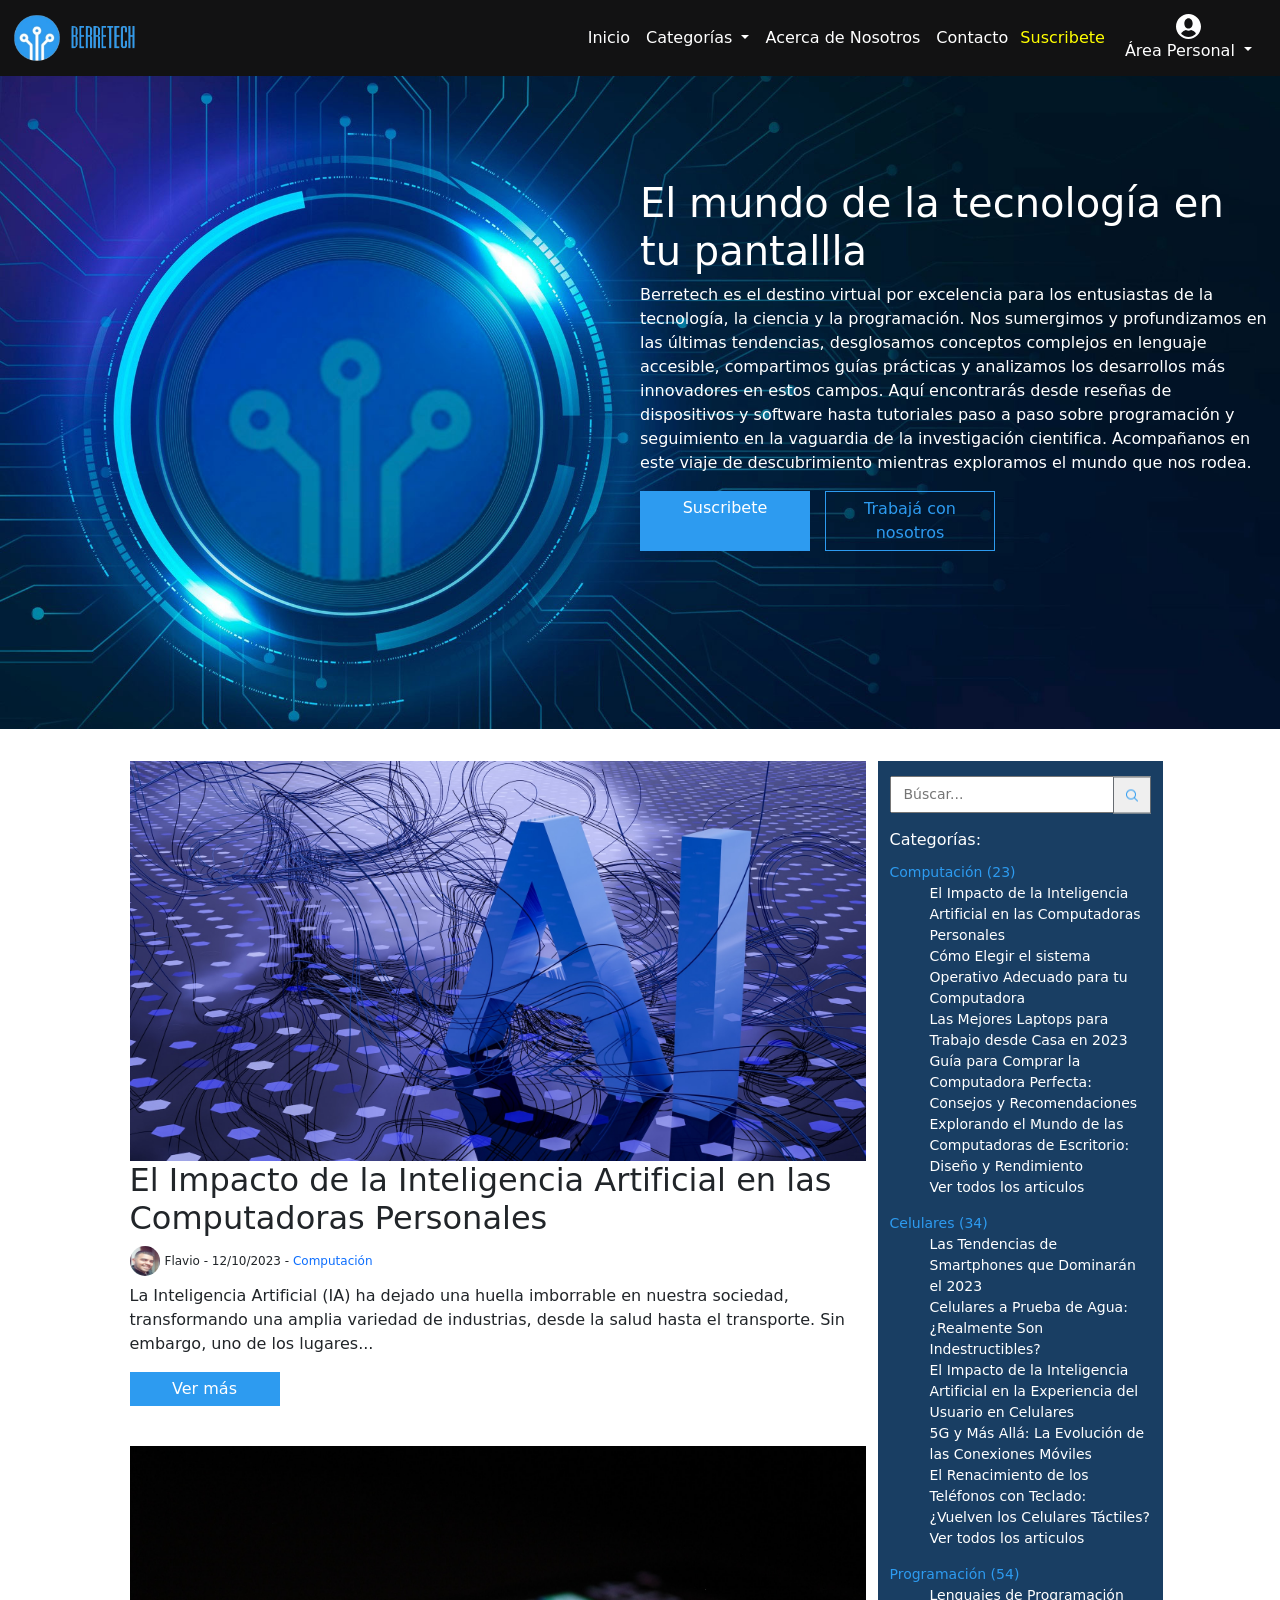
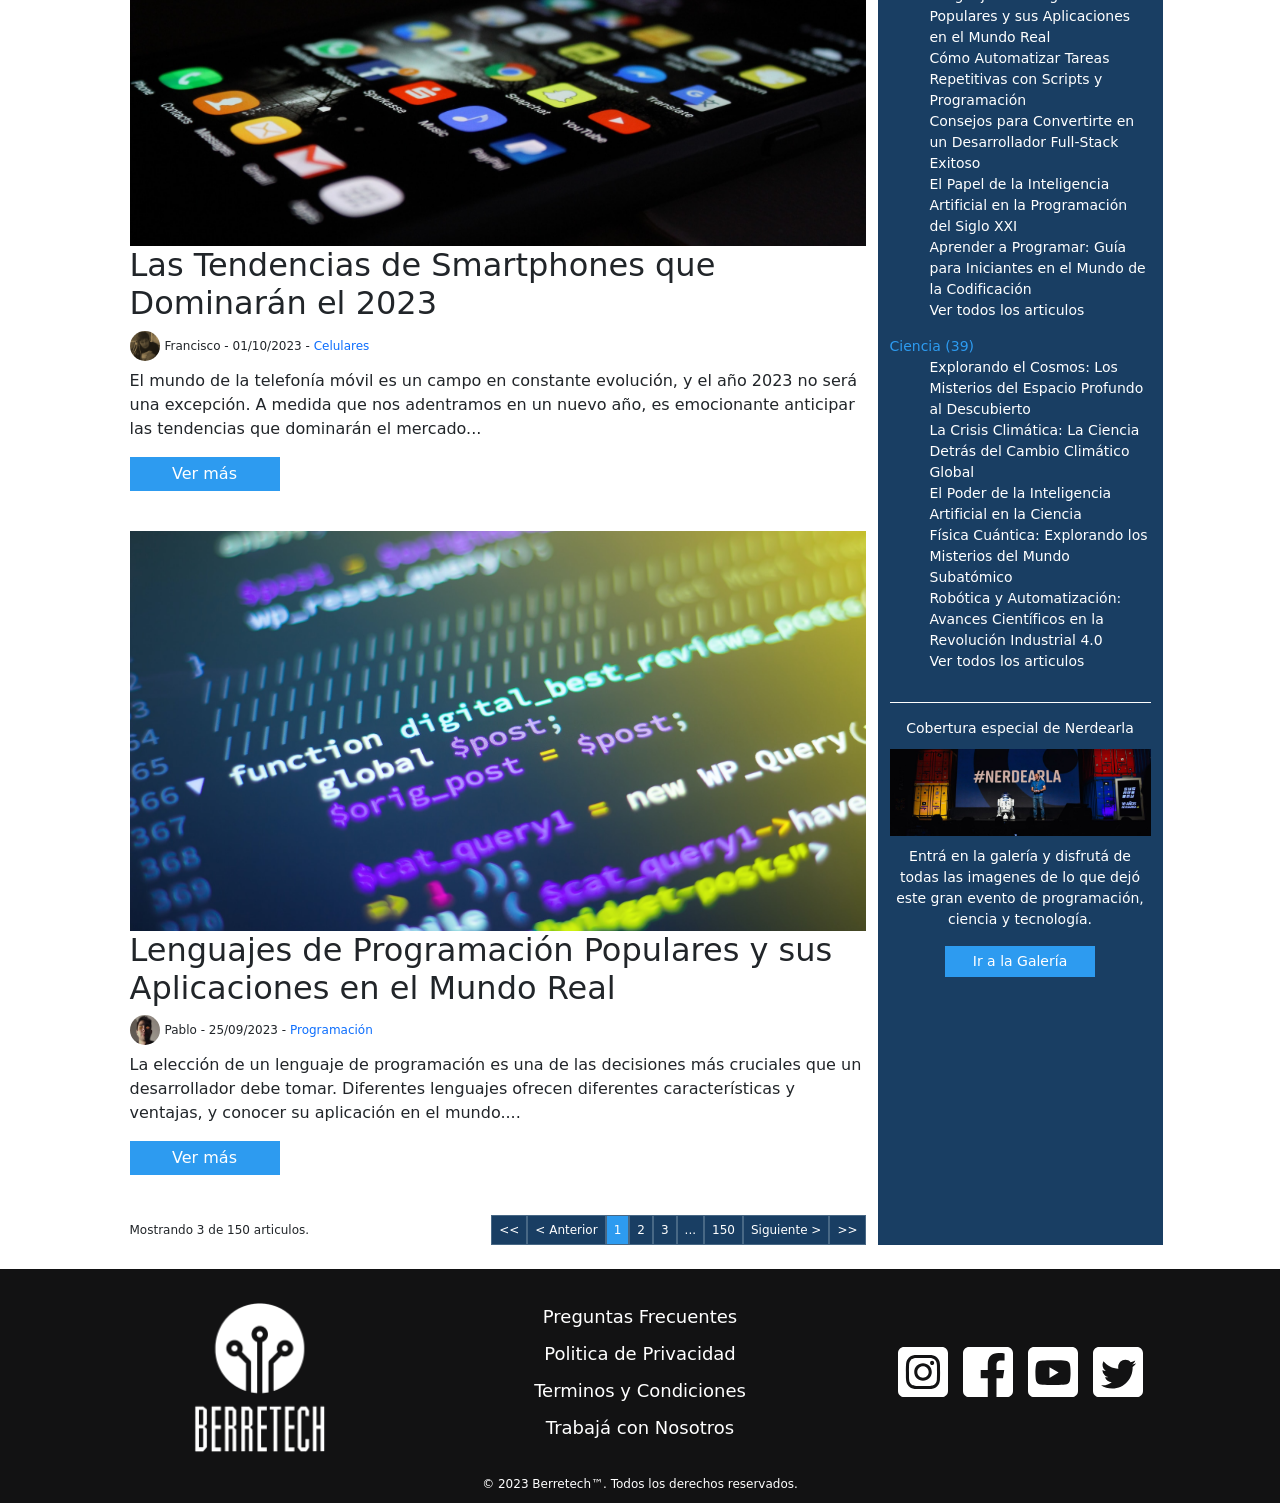
==== index.html @ 8854711f "Agregado estructura del formulario de busqueda" ====
<!DOCTYPE html>
<html lang="es">
  <head>
    <meta charset="UTF-8" />
    <meta
      name="description"
      content="Berretech es el destino virtual por excelencia para los entusiastas de la tecnología, la ciencia y la programación. Nos sumergimos y profundizamos en las últimas tendencias, desglosamos conceptos complejos en lenguaje accesible, compartimos guías prácticas y analizamos los desarrollos más innovadores en estos campos. Aquí encontrarás desde reseñas de dispositivos y software hasta tutoriales paso a paso sobre programación y seguimiento en la vaguardia de la investigación cientifica. Acompañanos en este viaje de descubrimiento mientras exploramos el mundo que nos rodea."
    />
    <meta
      name="keywords"
      content="tecnología, ciencia, programacion, computación, celulares, smarphones, blog, articulos, imagenes, videos, lenguajes de programacion, tutoriales, guías, noticias, opinión, investigación cientifica, softwere, android, iOS, apple, iphone. "
    />
    <meta name="author" content="BerreTech™" />
    <meta name="viewport" content="width=device-width, initial-scale=1.0" />
    <link
      href="https://cdn.jsdelivr.net/npm/bootstrap@5.3.2/dist/css/bootstrap.min.css"
      rel="stylesheet"
      integrity="sha384-T3c6CoIi6uLrA9TneNEoa7RxnatzjcDSCmG1MXxSR1GAsXEV/Dwwykc2MPK8M2HN"
      crossorigin="anonymous"
    />
    <link rel="shortcut icon" href="./img/logo.ico" />
    <link rel="stylesheet" href="./css/navbar.css " />
    <link rel="stylesheet" href="./css/index.css" />
    <link rel="stylesheet" href="./css/footer.css" />
    <title>BerreTech | El mundo de la tecnología en tu pantallla</title>
  </head>
  <body>
    <header>
      <nav class="navbar navbar-dark navbar-expand-lg fixed-top">
        <div class="container-fluid">
          <a class="navbar-brand" href="#">
            <img
              class="d-inline-block align-text-center"
              width="50"
              src="./img/navbar_logo_blue.png"
              alt="logo"
            />
            <img
              class="d-inline-block align-text-center"
              width="70"
              src="./img/navbar_logo_text_blue.png"
              alt="texto del logo"
            />
          </a>
          <button
            class="navbar-toggler"
            type="button"
            data-bs-toggle="offcanvas"
            data-bs-target="#navbarOffcanvasLg"
            aria-controls="navbarOffcanvasLg"
            aria-label="Toggle navigation"
          >
            <span class="navbar-toggler-icon"></span>
          </button>
          <div
            class="offcanvas offcanvas-end"
            tabindex="-1"
            id="navbarOffcanvasLg"
            aria-labelledby="navbarOffcanvasLgLabel"
          >
            <div class="offcanvas-header">
              <h5 class="offcanvas-title" id="offcanvasNavbarLabel">
                BerreTech
              </h5>
              <button
                type="button"
                class="btn-close btn-close-white"
                data-bs-dismiss="offcanvas"
                aria-label="Close"
              ></button>
            </div>
            <div class="offcanvas-body">
              <ul
                class="navbar-nav justify-content-end align-items-center flex-grow-1 pe-3"
              >
                <li class="nav-item">
                  <a
                    class="nav-link active"
                    aria-current="page"
                    href="index.html"
                    >Inicio</a
                  >
                </li>
                <li class="nav-item dropdown">
                  <a
                    class="nav-link dropdown-toggle"
                    href="#"
                    role="button"
                    data-bs-toggle="dropdown"
                    aria-expanded="false"
                  >
                    Categorías
                  </a>
                  <ul class="dropdown-menu dropdown-menu-dark">
                    <li>
                      <a class="dropdown-item" href="./error404.html"
                        >Computación</a
                      >
                    </li>
                    <li>
                      <a class="dropdown-item" href="./error404.html"
                        >Celulares</a
                      >
                    </li>
                    <li>
                      <a class="dropdown-item" href="./error404.html"
                        >Programación</a
                      >
                    </li>
                    <li><hr class="dropdown-divider" /></li>
                    <li>
                      <a class="dropdown-item" href="./error404.html"
                        >Ver Todas</a
                      >
                    </li>
                  </ul>
                </li>
                <li class="nav-item">
                  <a class="nav-link" href="./aboutus.html"
                    >Acerca de Nosotros</a
                  >
                </li>
                <li class="nav-item">
                  <a class="nav-link" href="./contact.html">Contacto</a>
                </li>
                <li class="nav-item">
                  <a class="subscribe nav-link p-1" href="./suscribe.html"
                    >Suscribete</a
                  >
                </li>
              </ul>
              <a
                class="nav-link d-flex flex-column justify-content-center align-items-center pe-0"
                href="./login.html"
              >
                <div class="AreaPersonal">
                    <svg
                  class="login__icon"
                  viewBox="0 0 24 24"
                  xml:space="preserve"
                  xmlns="http://www.w3.org/2000/svg"
                  enable-background="new 0 0 24 24"
                >
                  <path
                    d="M12 0C5.4 0 0 5.4 0 12s5.4 12 12 12 12-5.4 12-12S18.6 0 12 0zm0 4c2.2 0 4 2.2 4 5s-1.8 5-4 5-4-2.2-4-5 1.8-5 4-5zm6.6 15.5C16.9 21 14.5 22 12 22s-4.9-1-6.6-2.5c-.4-.4-.5-1-.1-1.4 1.1-1.3 2.6-2.2 4.2-2.7.8.4 1.6.6 2.5.6s1.7-.2 2.5-.6c1.7.5 3.1 1.4 4.2 2.7.4.4.4 1-.1 1.4z"
                    fill="#ffffff"
                    class="one-login"
                  ></path>
                </svg>
              </a class= "puntoS fs-1">
              <li class="nav-item dropdown">
                <a
                  class="nav-link dropdown-toggle"
                  href="#"
                  role="button"
                  data-bs-toggle="dropdown"
                  aria-expanded="false"
                >
                  Área Personal
                </a>
                <ul class="dropdown-menu dropdown-menu-dark">
                  <li class="sacarPunto">
                    <a class="dropdown-item" href="./error404.html"
                      >Iniciar Sesión</a
                    >
                  </li>
                  <li>
                    <a class="dropdown-item" href="./error404.html"
                      >Registrarse</a
                    >
                  </li>
                  <li>
                    <a class="dropdown-item" href="./error404.html"
                      >Art. Guardados</a
                    >
                  </li>
                  <li><hr class="dropdown-divider" /></li>
                  <li>
                    <a class="dropdown-item" href="./error404.html"
                      >Datos Personales</a
                    >
                  </li>
                </ul>
              </li>
                </div>
              <!-- <span class="login__text">Iniciar Sesión</span> -->
            </div>
          </div>
        </div>
      </nav>
    </header>
    <section id="hero" class="container-fluid">
      <article class="welcome">
        <h1>El mundo de la tecnología en tu pantallla</h1>
        <p>
          Berretech es el destino virtual por excelencia para los entusiastas de
          la tecnología, la ciencia y la programación. Nos sumergimos y
          profundizamos en las últimas tendencias, desglosamos conceptos
          complejos en lenguaje accesible, compartimos guías prácticas y
          analizamos los desarrollos más innovadores en estos campos. Aquí
          encontrarás desde reseñas de dispositivos y software hasta tutoriales
          paso a paso sobre programación y seguimiento en la vaguardia de la
          investigación cientifica. Acompañanos en este viaje de descubrimiento
          mientras exploramos el mundo que nos rodea.
        </p>
        <div class="welcome__btn-container">
          <a class="welcome__btn" href="./suscribe.html">Suscribete</a>
          <a class="welcome__btn welcome__btn--secundary" href="./error404.html"
            >Trabajá con nosotros</a
          >
        </div>
      </article>
    </section>
    <section id="news" class="container my-4">
      <div class="row justify-content-center">
        <main class="col-12 col-md-8 mt-2">
          <article class="card-news">
            <img
              class="card-news__image"
              src="./img/posts/post-1.jpg"
              alt="Letras IA en fondo abstracto"
            />
            <h2>
              El Impacto de la Inteligencia Artificial en las Computadoras
              Personales
            </h2>
            <h3>
              <img
                class="card-news__author"
                src="./img/team/flavio.jpg"
              />Flavio - 12/10/2023 -
              <a class="card-news__category" href="./error404.html"
                >Computación</a
              >
            </h3>
            <p>
              La Inteligencia Artificial (IA) ha dejado una huella imborrable en
              nuestra sociedad, transformando una amplia variedad de industrias,
              desde la salud hasta el transporte. Sin embargo, uno de los
              lugares...
            </p>
            <a class="card-news__btn" href="./posts/post-1.html">Ver más</a>
          </article>
          <article class="card-news">
            <img
              class="card-news__image"
              src="./img/posts/post-2.jpg"
              alt="Teléfono inteligente"
            />
            <h2>Las Tendencias de Smartphones que Dominarán el 2023</h2>
            <h3>
              <img
                class="card-news__author"
                src="./img/team/francisco.png"
              />Francisco - 01/10/2023 -
              <a class="card-news__category" href="./error404.html"
                >Celulares</a
              >
            </h3>
            <p>
              El mundo de la telefonía móvil es un campo en constante evolución,
              y el año 2023 no será una excepción. A medida que nos adentramos
              en un nuevo año, es emocionante anticipar las tendencias que
              dominarán el mercado...
            </p>
            <a class="card-news__btn" href="./posts/post-2.html">Ver más</a>
          </article>
          <article class="card-news">
            <img
              class="card-news__image"
              src="./img/posts/post-3.jpg"
              alt="Pantalla de computadora con código"
            />
            <h2>
              Lenguajes de Programación Populares y sus Aplicaciones en el Mundo
              Real
            </h2>
            <h3>
              <img class="card-news__author" src="./img/team/pablo.jpg" />Pablo
              - 25/09/2023 -
              <a class="card-news__category" href="./error404.html"
                >Programación</a
              >
            </h3>
            <p>
              La elección de un lenguaje de programación es una de las
              decisiones más cruciales que un desarrollador debe tomar.
              Diferentes lenguajes ofrecen diferentes características y
              ventajas, y conocer su aplicación en el mundo....
            </p>
            <a class="card-news__btn" href="./posts/post-3.html">Ver más</a>
          </article>
          <div class="pagination gap-2">
            <div><spam>Mostrando 3 de 150 articulos.</spam></div>
            <div class="pagination__nav">
              <span class="pagination__btn pagination__btn--disabled" disabled
                ><<</span
              >
              <span class="pagination__btn pagination__btn--disabled" disabled
                >< Anterior</span
              >
              <a
                href="./index.html"
                class="pagination__btn pagination__btn--active"
                >1</a
              >
              <a href="./error404.html" class="pagination__btn">2</a>
              <a href="./error404.html" class="pagination__btn">3</a>
              <span class="pagination__btn pagination__btn--disabled">...</span>
              <a href="./error404.html" class="pagination__btn">150</a>
              <a href="./error404.html" class="pagination__btn">Siguiente ></a>
              <a href="./error404.html" class="pagination__btn">>></a>
            </div>
          </div>
        </main>
        <aside class="col-12 col-md-4 col-lg-3  mt-2">
          <form action="./error404.html" class="search" onsubmit="event.preventDefault()">
            <input
              class="search__input"
              type="text"
              id="search"
              name="search"
              aria-label="Búscar"
              placeholder="Búscar..."
            />
            <button type="submit" class="search__icon" onclick="searchPosts()">
              <img src="./img/lupa.png" alt="buscar" />
            </button>
          </form>
          <section id="category">
            <span class="category__title">Categorías:</span>
            <details open>
              <summary>Computación (23)</summary>
              <ul class="category__list">
                <li>
                  <a href="./post-1.html"
                    >El Impacto de la Inteligencia Artificial en las
                    Computadoras Personales</a
                  >
                </li>
                <li>
                  <a href="./error404.html"
                    >Cómo Elegir el sistema Operativo Adecuado para tu
                    Computadora</a
                  >
                </li>
                <li>
                  <a href="./error404.html"
                    >Las Mejores Laptops para Trabajo desde Casa en 2023</a
                  >
                </li>
                <li>
                  <a href="./error404.html"
                    >Guía para Comprar la Computadora Perfecta: Consejos y
                    Recomendaciones</a
                  >
                </li>
                <li>
                  <a href="./error404.html"
                    >Explorando el Mundo de las Computadoras de Escritorio:
                    Diseño y Rendimiento</a
                  >
                </li>
                <li><a href="./error404.html">Ver todos los articulos</a></li>
              </ul>
            </details>
            <details open>
              <summary>Celulares (34)</summary>
              <ul class="category__list">
                <li>
                  <a href="./error404.html"
                    >Las Tendencias de Smartphones que Dominarán el 2023</a
                  >
                </li>
                <li>
                  <a href="./error404.html"
                    >Celulares a Prueba de Agua: ¿Realmente Son
                    Indestructibles?</a
                  >
                </li>
                <li>
                  <a href="./error404.html"
                    >El Impacto de la Inteligencia Artificial en la Experiencia
                    del Usuario en Celulares</a
                  >
                </li>
                <li>
                  <a href="./error404.html"
                    >5G y Más Allá: La Evolución de las Conexiones Móviles</a
                  >
                </li>
                <li>
                  <a href="./error404.html"
                    >El Renacimiento de los Teléfonos con Teclado: ¿Vuelven los
                    Celulares Táctiles?</a
                  >
                </li>
                <li><a href="./error404.html">Ver todos los articulos</a></li>
              </ul>
            </details>
            <details open>
              <summary>Programación (54)</summary>
              <ul class="category__list">
                <li>
                  <a href="./error404.html"
                    >Lenguajes de Programación Populares y sus Aplicaciones en
                    el Mundo Real</a
                  >
                </li>
                <li>
                  <a href="./error404.html"
                    >Cómo Automatizar Tareas Repetitivas con Scripts y
                    Programación</a
                  >
                </li>
                <li>
                  <a href="./error404.html"
                    >Consejos para Convertirte en un Desarrollador Full-Stack
                    Exitoso</a
                  >
                </li>
                <li>
                  <a href="./error404.html"
                    >El Papel de la Inteligencia Artificial en la Programación
                    del Siglo XXI</a
                  >
                </li>
                <li>
                  <a href="./error404.html"
                    >Aprender a Programar: Guía para Iniciantes en el Mundo de
                    la Codificación</a
                  >
                </li>
                <li><a href="./error404.html">Ver todos los articulos</a></li>
              </ul>
            </details>
            <details open>
              <summary>Ciencia (39)</summary>
              <ul class="category__list">
                <li>
                  <a href="./error404.html"
                    >Explorando el Cosmos: Los Misterios del Espacio Profundo al
                    Descubierto</a
                  >
                </li>
                <li>
                  <a href="./error404.html"
                    >La Crisis Climática: La Ciencia Detrás del Cambio Climático
                    Global</a
                  >
                </li>
                <li>
                  <a href="./error404.html"
                    >El Poder de la Inteligencia Artificial en la Ciencia</a
                  >
                </li>
                <li>
                  <a href="./error404.html"
                    >Física Cuántica: Explorando los Misterios del Mundo
                    Subatómico</a
                  >
                </li>
                <li>
                  <a href="./error404.html"
                    >Robótica y Automatización: Avances Científicos en la
                    Revolución Industrial 4.0</a
                  >
                </li>
                <li><a href="./error404.html">Ver todos los articulos</a></li>
              </ul>
            </details>
          </section>
          <section id="gallery" class="gallery">
            <span>Cobertura especial de Nerdearla</span>
            <img
              class="gallery__img"
              src="./img/nerdearla.jpg"
              alt="Escenario del evento 'Nerdearla'"
            />
            <p>
              Entrá en la galería y disfrutá de todas las imagenes de lo que
              dejó este gran evento de programación, ciencia y tecnología.
            </p>
            <a class="card-news__btn" href="./gallery.html">Ir a la Galería</a>
          </section>
        </aside>
      </div>
    </section>
    <footer class="footer">
      <div class="container text-center">
        <div class="row d-flex align-items-center">
          <div class="col-12 col-lg-4 d-flex justify-content-center">
            <a href="./index.html" class="footerlogo"></a>
          </div>
          <div class="col-12 col-lg-4 py-4">
            <ul>
              <li><a href="./error404.html">Preguntas Frecuentes</a></li>
              <li><a href="./error404.html">Politica de Privacidad</a></li>
              <li><a href="./error404.html">Terminos y Condiciones</a></li>
              <li><a href="./error404.html">Trabajá con Nosotros</a></li>
            </ul>
          </div>
          <div class="col-12 col-lg-4">
            <ul class="contenedor-redes flex-wrap justify-content-center">
              <li>
                <a href="./error404.html"
                  ><svg
                    class="redes"
                    viewBox="0 0 512 512"
                    xml:space="preserve"
                    xmlns="http://www.w3.org/2000/svg"
                    fill-rule="evenodd"
                    clip-rule="evenodd"
                    stroke-linejoin="round"
                    stroke-miterlimit="2"
                  >
                    <path
                      d="M449.446 0C483.971 0 512 28.03 512 62.554v386.892C512 483.97 483.97 512 449.446 512H62.554C28.03 512 0 483.97 0 449.446V62.554C0 28.03 28.029 0 62.554 0h386.892ZM256 81c-47.527 0-53.487.201-72.152 1.053-18.627.85-31.348 3.808-42.48 8.135-11.508 4.472-21.267 10.456-30.996 20.184-9.729 9.729-15.713 19.489-20.185 30.996-4.326 11.132-7.284 23.853-8.135 42.48C81.201 202.513 81 208.473 81 256s.201 53.487 1.052 72.152c.851 18.627 3.809 31.348 8.135 42.48 4.472 11.507 10.456 21.267 20.185 30.996s19.488 15.713 30.996 20.185c11.132 4.326 23.853 7.284 42.48 8.134C202.513 430.799 208.473 431 256 431s53.487-.201 72.152-1.053c18.627-.85 31.348-3.808 42.48-8.134 11.507-4.472 21.267-10.456 30.996-20.185s15.713-19.489 20.185-30.996c4.326-11.132 7.284-23.853 8.134-42.48C430.799 309.487 431 303.527 431 256s-.201-53.487-1.053-72.152c-.85-18.627-3.808-31.348-8.134-42.48-4.472-11.507-10.456-21.267-20.185-30.996-9.729-9.728-19.489-15.712-30.996-20.184-11.132-4.327-23.853-7.285-42.48-8.135C309.487 81.201 303.527 81 256 81Zm0 31.532c46.727 0 52.262.178 70.715 1.02 17.062.779 26.328 3.63 32.495 6.025 8.169 3.175 13.998 6.968 20.122 13.091 6.124 6.124 9.916 11.954 13.091 20.122 2.396 6.167 5.247 15.433 6.025 32.495.842 18.453 1.021 23.988 1.021 70.715 0 46.727-.179 52.262-1.021 70.715-.778 17.062-3.629 26.328-6.025 32.495-3.175 8.169-6.967 13.998-13.091 20.122-6.124 6.124-11.953 9.916-20.122 13.091-6.167 2.396-15.433 5.247-32.495 6.025-18.45.842-23.985 1.021-70.715 1.021-46.73 0-52.264-.179-70.715-1.021-17.062-.778-26.328-3.629-32.495-6.025-8.169-3.175-13.998-6.967-20.122-13.091-6.124-6.124-9.917-11.953-13.091-20.122-2.396-6.167-5.247-15.433-6.026-32.495-.842-18.453-1.02-23.988-1.02-70.715 0-46.727.178-52.262 1.02-70.715.779-17.062 3.63-26.328 6.026-32.495 3.174-8.168 6.967-13.998 13.091-20.1226.124-6.123 11.953-9.916 20.122-13.091 6.167-2.395 15.433-5.246 32.495-6.025 18.453-.842 23.988-1.02 70.715-1.02Zm0 53.603c-49.631 0-89.865 40.234-89.865 89.865 0 49.631 40.234 89.865 89.865 89.865 49.631 0 89.865-40.234 89.865-89.865 0-49.631-40.234-89.865-89.865-89.865Zm0 148.198c-32.217 0-58.333-26.116-58.333-58.333s26.116-58.333 58.333-58.333 58.333 26.116 58.333 58.333-26.116 58.333-58.333 58.333Zm114.416-151.748c0 11.598-9.403 20.999-21.001 20.999-11.597 0-20.999-9.401-20.999-20.999 0-11.598 9.402-21 20.999-21 11.598 0 21.001 9.402 21.001 21Z"
                      fill="#ffffff"
                      class="fill-000000"
                    ></path></svg
                ></a>
              </li>
              <li>
                <a href="./error404.html"
                  ><svg
                    class="redes"
                    viewBox="0 0 512 512"
                    xml:space="preserve"
                    xmlns="http://www.w3.org/2000/svg"
                    fill-rule="evenodd"
                    clip-rule="evenodd"
                    stroke-linejoin="round"
                    stroke-miterlimit="2"
                  >
                    <path
                      d="M449.446 0C483.971 0 512 28.03 512 62.554v386.892C512 483.97 483.97 512 449.446 512H342.978V319.085h66.6l12.672-82.621h-79.272v-53.617c0-22.603 11.073-44.636 46.58-44.636H425.6v-70.34s-32.71-5.582-63.982-5.582c-65.288 0-107.96 39.569-107.96 111.204v62.971h-72.573v82.621h72.573V512H62.554C28.03 512 0 483.97 0 449.446V62.554C0 28.03 28.029 0 62.554 0h386.892Z"
                      fill="#ffffff"
                      class="fill-000000"
                    ></path></svg
                ></a>
              </li>
              <li>
                <a href="./error404.html"
                  ><svg
                    class="redes"
                    viewBox="0 0 512 512"
                    xml:space="preserve"
                    xmlns="http://www.w3.org/2000/svg"
                    fill-rule="evenodd"
                    clip-rule="evenodd"
                    stroke-linejoin="round"
                    stroke-miterlimit="2"
                  >
                    <path
                      d="M449.446 0C483.971 0 512 28.03 512 62.554v386.892C512 483.97 483.97 512 449.446 512H62.554C28.03 512 0 483.97 0 449.446V62.554C0 28.03 28.029 0 62.554 0h386.892Zm-20.967 175.63c-4.139-15.489-16.337-27.687-31.826-31.826C368.575 136.28 256 136.28 256 136.28s-112.575 0-140.653 7.524c-15.486 4.139-27.686 16.337-31.826 31.826C76 203.705 76 262.282 76 262.282s0 58.576 7.521 86.648c4.14 15.489 16.34 27.69 31.826 31.829C143.425 388.28 256 388.28 256 388.28s112.575 0 140.653-7.521c15.489-4.139 27.687-16.34 31.826-31.829C436 320.858 436 262.282 436 262.282s0-58.577-7.521-86.652ZM219.998 316.283V208.281l93.53 54.001-93.53 54.001Z"
                      fill="#ffffff"
                      class="fill-000000"
                    ></path></svg
                ></a>
              </li>
              <li>
                <a href="./error404.html"
                  ><svg
                    class="redes"
                    viewBox="0 0 512 512"
                    xml:space="preserve"
                    xmlns="http://www.w3.org/2000/svg"
                    fill-rule="evenodd"
                    clip-rule="evenodd"
                    stroke-linejoin="round"
                    stroke-miterlimit="2"
                  >
                    <path
                      d="M449.446 0C483.971 0 512 28.03 512 62.554v386.892C512 483.97 483.97 512 449.446 512H62.554C28.03 512 0 483.97 0 449.446V62.554C0 28.03 28.029 0 62.554 0h386.892ZM195.519 424.544c135.939 0 210.268-112.643 210.268-210.268 0-3.218 0-6.437-.153-9.502 14.406-10.421 26.973-23.448 36.935-38.314-13.18 5.824-27.433 9.809-42.452 11.648 15.326-9.196 26.973-23.602 32.49-40.92-14.252 8.429-30.038 14.56-46.896 17.931-13.487-14.406-32.644-23.295-53.946-23.295-40.767 0-73.87 33.104-73.87 73.87 0 5.824.613 11.494 1.992 16.858-61.456-3.065-115.862-32.49-152.337-77.241-6.284 10.881-9.962 23.601-9.962 37.088a73.57 73.57 0 0 0 32.95 61.456c-12.107-.307-23.448-3.678-33.41-9.196v.92c0 35.862 25.441 65.594 59.311 72.49a73.66 73.66 0 0 1-19.464 2.606c-4.751 0-9.348-.46-13.946-1.38 9.349 29.426 36.628 50.728 68.965 51.341-25.287 19.771-57.164 31.571-91.8 31.571-5.977 0-11.801-.306-17.625-1.073 32.337 21.15 71.264 33.41 112.95 33.41Z"
                      fill="#ffffff"
                      class="fill-000000"
                    ></path></svg
                ></a>
              </li>
            </ul>
          </div>
        </div>
      </div>
      <p class="copyright">
        &copy; 2023 Berretech™. Todos los derechos reservados.
      </p>
    </footer>
    <script
      src="https://cdn.jsdelivr.net/npm/bootstrap@5.3.2/dist/js/bootstrap.bundle.min.js"
      integrity="sha384-C6RzsynM9kWDrMNeT87bh95OGNyZPhcTNXj1NW7RuBCsyN/o0jlpcV8Qyq46cDfL"
      crossorigin="anonymous"
    ></script>
  </body>
</html>
---- css/navbar.css ----
*,
ul,
li {
  padding: 0;
  margin: 0;
  list-style: none;
}

.navbar.navbar-dark {
  background-color: #121213;
}

.nav-link {
  color: white;
  padding-left: 0%;
}

.nav-link:hover {
  color: #2d9bf0;
  transition: 0.2s ease-in;
}

.nav-link:hover path {
  fill: #2d9bf0;
  transition: 0.2s ease-in;
}

.dropdown-menu {
  background-color: #121213;
  list-style: none;
}

.dropdown-item:focus,
.dropdown-item:hover {
  background-color: #2d9bf0;
  transition: 0.2s ease-in;
}

.nav-link.dropdown-toggle.show {
  color: #2d9bf0;
}
.AreaPersonal {
  padding-right: 1rem;
}
.offcanvas {
  background-color: #121213;
  color: white;
}

.subscribe {
  color: yellow;
}
.subscribe:hover {
  color: #f5f543;
  text-shadow: 1px 0px #face2d;
  transition: 0.2s ease-in;
}

.login__icon {
  width: 25px;
}

.login__text {
  font-size: 12px;
  font-weight: 500;
}
---- css/index.css ----
#hero{
    background: url('../img/hero_background.jpg');
    background-size: cover;
    background-repeat: no-repeat;
    height: 81vh;
    display: flex;
    justify-content: flex-end;
    align-items: center;
    color: white;
}

.welcome{
    display: flex;
    width: 50%;
    flex-direction: column;
    justify-content: center;
    align-items: flex-start;
}

.welcome__btn-container{
    display: flex;
    flex-direction: row;
    flex-wrap: wrap;
    justify-content: center;
    gap: 15px;
}

.welcome__btn{
    display: inline-block;
    width: 170px;
    padding: 5px 10px;
    background-color: #2D9BF0;
    color:white;
    text-align: center;
    text-decoration: none;
}

.welcome__btn:hover{
    color: #193e63;
    background-color: white;
    transition: .20s ease-in;
}

.welcome__btn--secundary{
    background-color: transparent;
    color:#2D9BF0;
    border: 1px solid #2D9BF0;

}

.welcome__btn--secundary:hover{
    border:1px solid white;
    transition: .20s ease-in;
}

.news{
    padding-bottom: 30px;
}

h3{
    font-size: 12px;
}

.card-news__author{
    width: 30px;
    height: 30px;
    border-radius: 50%;
    margin-right: 5px;
}

.card-news{
    margin-bottom: 40px;
}

.card-news__image{
    width: 100%;
    height: 400px;
    object-fit: cover;
}

.card-news__btn{
    display: inline-block;
    width:150px;
    padding: 5px 10px;
    background-color: #2D9BF0;
    color: white;
    text-decoration: none;
    text-align: center;
}

.card-news__btn:hover{
    color: white;
    opacity: 0.5;
    transition: .20s ease-in;
}

.card-news__category{
    text-decoration: none;
}

.pagination{
    display: flex;
    flex-direction: row;
    justify-content: space-between;
    align-items: center;
    flex-wrap: wrap;
    font-size: 12px;
}

.pagination__nav{
    display:flex;
}

.pagination__btn{
    padding: 5px 7px;
    border: 1px solid #486885;
    /* #676c71 */
    background-color: #193e63;
    color: white;
    cursor: pointer;
    text-decoration: none;
    
}

.pagination__btn:hover{
    background-color: #2D9BF0;
    color:white;
    transition: .20s ease-in;
}

.pagination__btn--active{
    color: white;
    background-color: #2D9BF0;
}

.pagination__btn--disabled{
    cursor: not-allowed;

}

.pagination__btn--disabled:hover{
    background-color: #193e63;
    transition: none;
}

aside{
    background-color: #193e63;
    color: white;
    font-size: 14px;
}

.search{
    position: relative;
    margin: 15px auto;
}

.search__input{
    display: block;
    width: 100%;
    padding: 0.375rem 2.7rem 0.375rem 0.75rem;
    box-sizing: border-box;
}

.search__icon{
    position: absolute;
    top:50%;
    right:0px;
    padding: 7px 10px;
    /* background-color: #676c71; */
    transform: translateY(-50%);
    color: white;
    border: 1px solid #676c71;

}

.search__icon path{
    fill:white;
}

.category__title{
    display: inline-block;
    margin-bottom: 10px;
    font-size: 16px;
}

.category__list{
    margin-left: 40px;
    list-style-type: square;
}

aside a{
    color: white;
    text-decoration: none;
}

aside li:hover, aside a:hover, summary:hover{
    color: #2D9BF0;
    transition: all .20s ease-in;
    
}

details{
    margin-bottom: 15px;
}

details[open] > summary:first-of-type {
    color:#2D9BF0;
}

aside .card-news__btn:hover{
    color: #193e63;
    background-color: #f8f9fa;
    transition: .20s ease-in;
    opacity: 1;
}

.gallery{
    padding: 15px 0;
    margin-top: 30px;
    text-align: center;
    border-top: 1px solid white;
}

.gallery__img{
    width: 100%;
    margin: 10px auto;
}


@media screen and (max-width:768px ) {
    
    #hero{
        background:linear-gradient(180deg, rgba(0,0,0,1) 0%, rgba(0,0,0,0.3598214285714286) 40%), url('../img/hero_blue_logo2.jpg');
        background-size: cover;
        justify-content: center;
        text-align: center;
    }

    .welcome{
        display: flex;
        width: 90%;
        flex-direction: column;
        justify-content: center;
        align-items: center;
    }
}
---- css/footer.css ----
.footer {
  padding-top: 10px;
  background-color: #121213;
  color: white;
}

.footerlogo {
  width: 140px;
  height: 180px;
  background: url('../img/footer_logo_white.png');
  background-size: contain;
  background-repeat: no-repeat;
  background-position: center;
}

.footerlogo:hover {
  width: 140px;
  height: 180px;
  background: url('../img/footer_logo_blue.png');
  background-size: contain;
  background-repeat: no-repeat;
  background-position: center;
  transition: all 0.2s ease-in;
}

footer ul {
  list-style: none;
}
footer li {
  margin-bottom: 10px;
}

footer li a {
  font-size: 18px;
  color: white;
  text-decoration: none;
}

footer li a:hover {
  color: #2d9bf0;
  transition: all 0.2s ease-in;
  cursor: pointer;
}

footer li:hover path {
  fill: #2d9bf0;
  transition: all 0.2s ease-in;
  cursor: pointer;
}

.contenedor-redes {
  display: flex;
  flex-direction: row;
  gap: 15px;
}

.redes {
  width: 50px;
}

.copyright {
  font-size: 12px;
  text-align: center;
  margin-bottom: 0;
  padding-bottom: 10px;
}
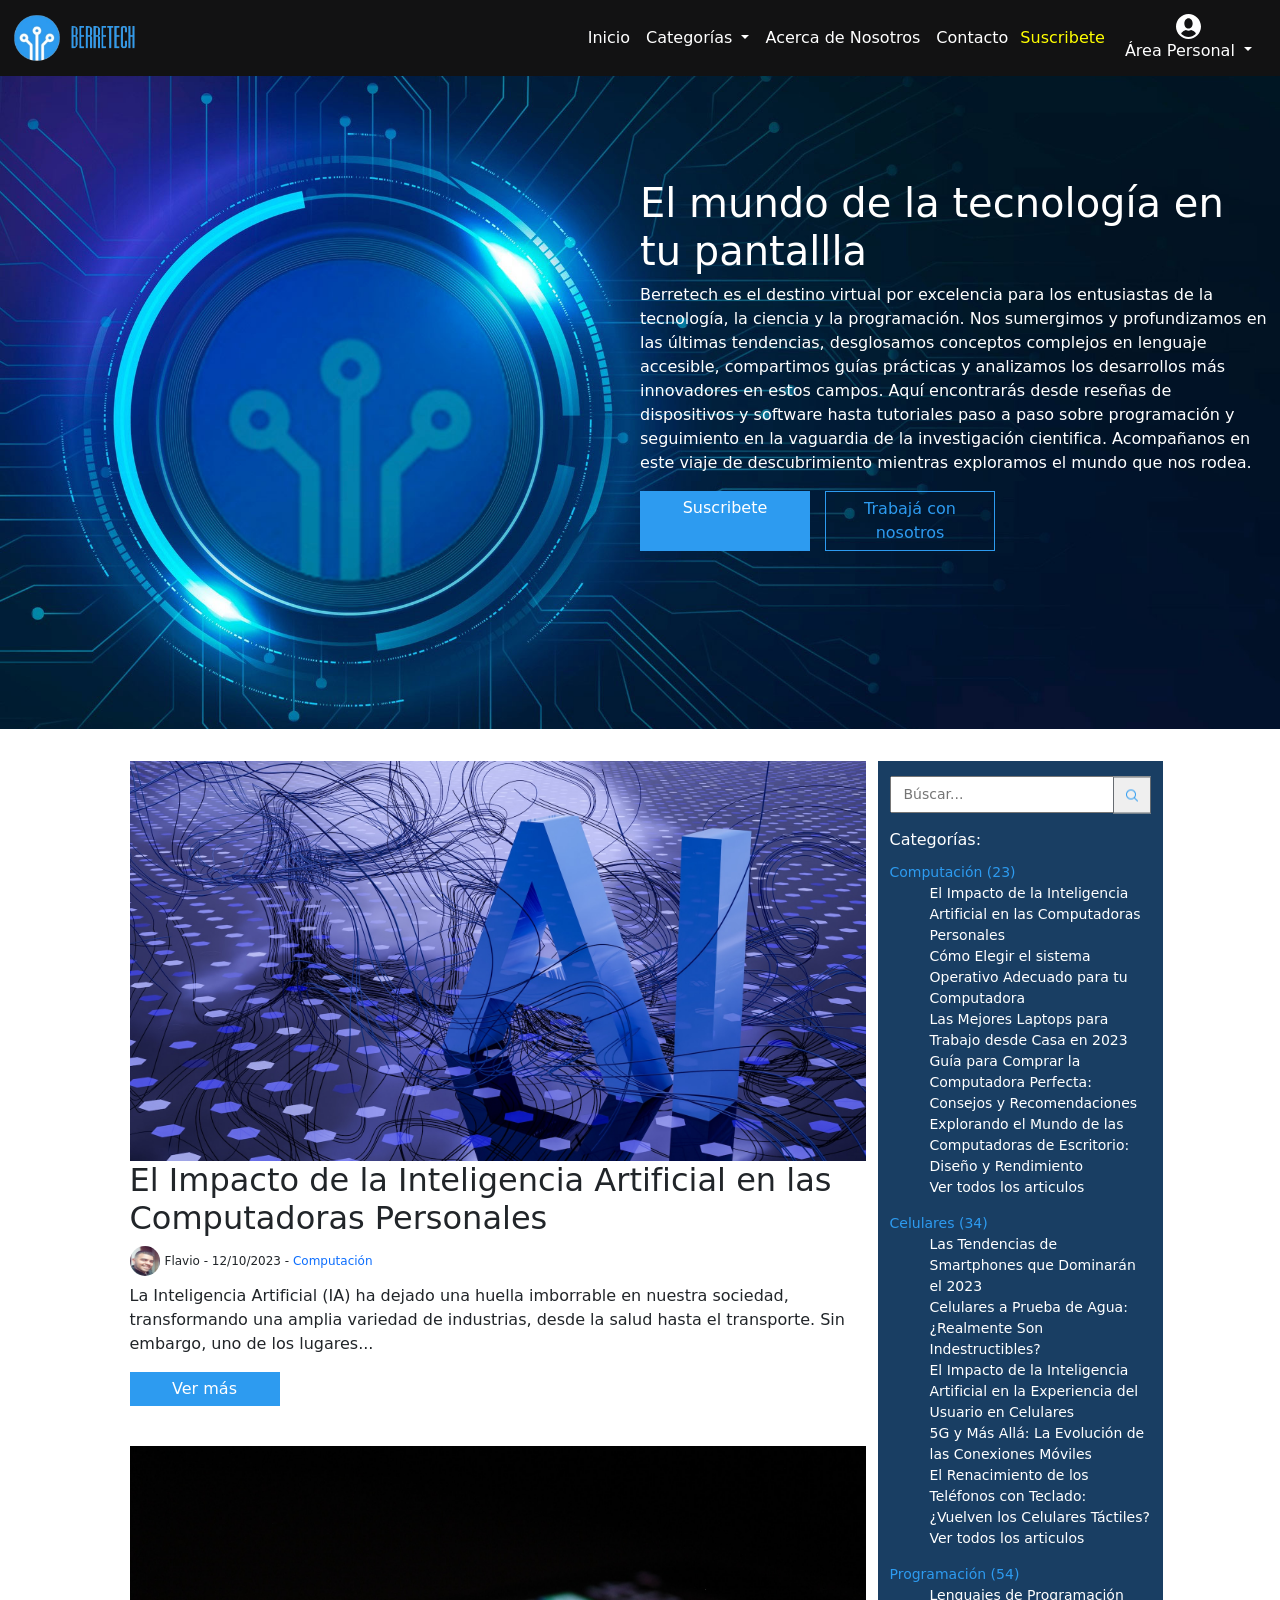
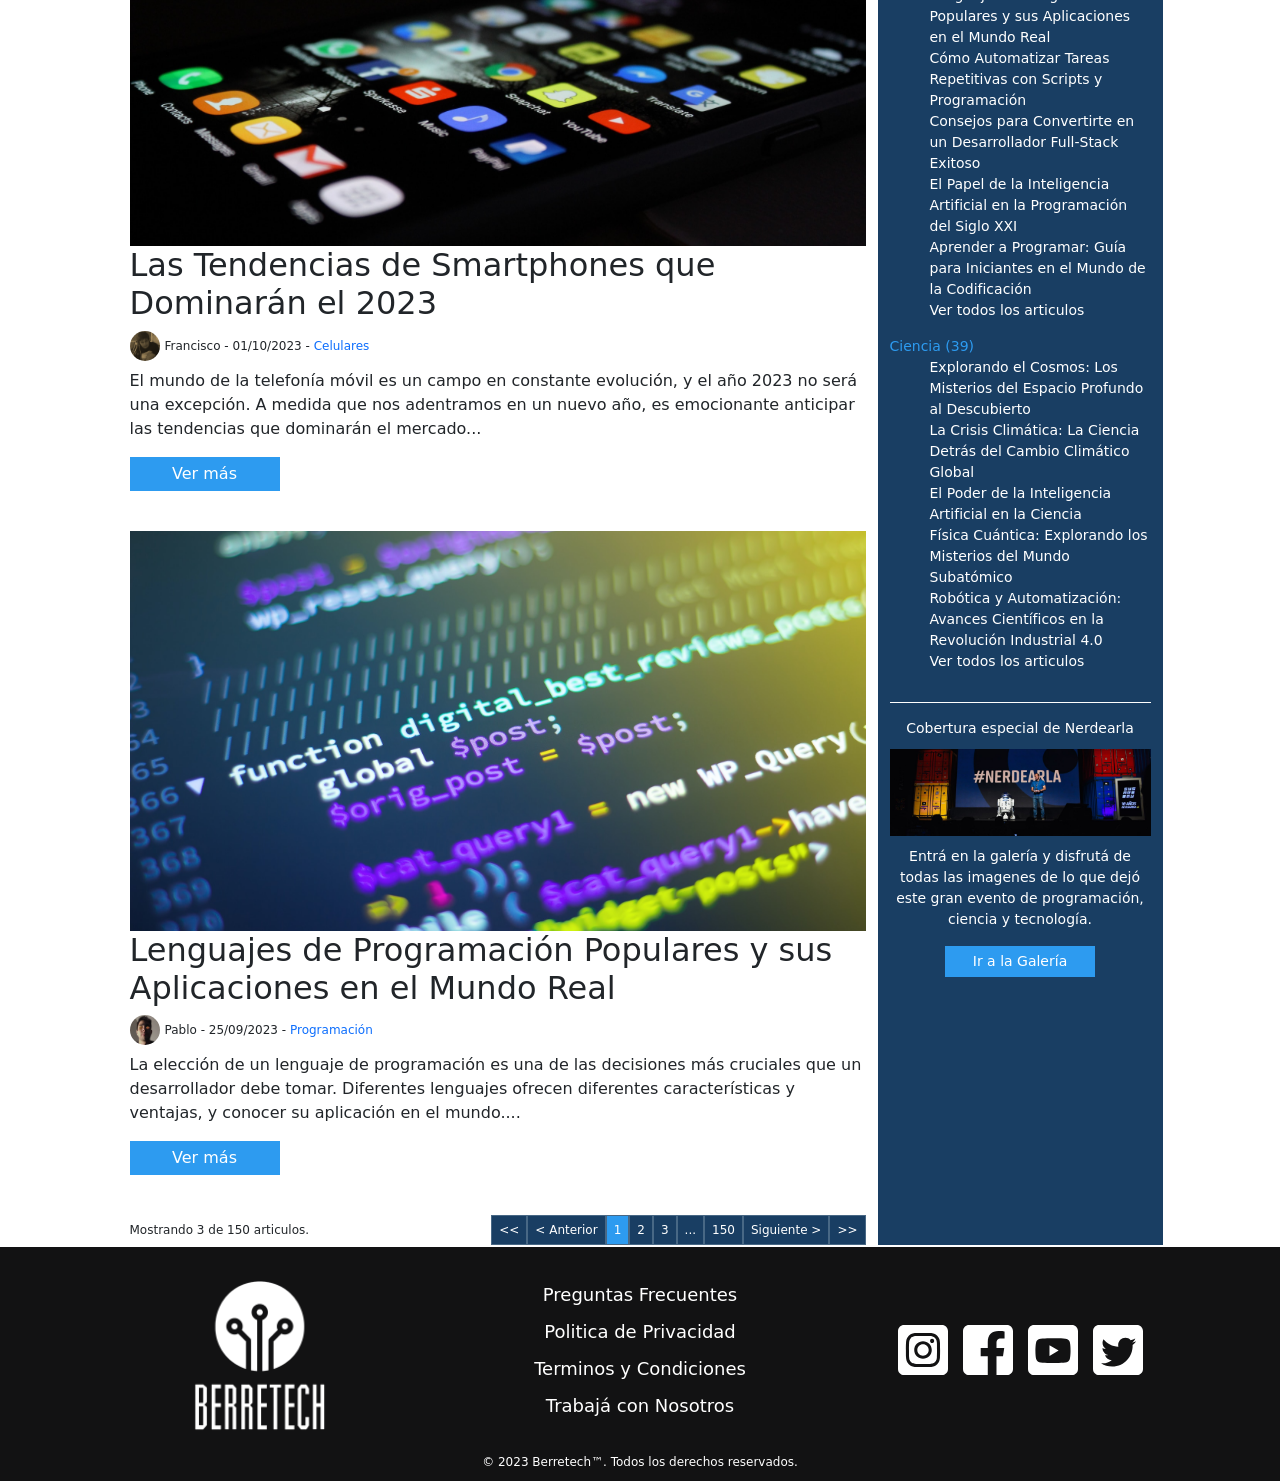
==== commit bfbec2b6: "Agregado Modal funcional para crear post" ====
--- a/index.html
+++ b/index.html
@@ -314,7 +314,7 @@
           </div>
         </main>
         <aside class="col-12 col-md-4 col-lg-3  mt-2">
-          <form action="./error404.html" class="search" onsubmit="event.preventDefault()">
+          <form action="./error404.html" class="search">
             <input
               class="search__input"
               type="text"
@@ -323,7 +323,7 @@
               aria-label="Búscar"
               placeholder="Búscar..."
             />
-            <button type="submit" class="search__icon" onclick="searchPosts()">
+            <button type="submit" class="search__icon">
               <img src="./img/lupa.png" alt="buscar" />
             </button>
           </form>
@@ -486,6 +486,12 @@
         </aside>
       </div>
     </section>
+    
+    <script
+      src="https://cdn.jsdelivr.net/npm/bootstrap@5.3.2/dist/js/bootstrap.bundle.min.js"
+      integrity="sha384-C6RzsynM9kWDrMNeT87bh95OGNyZPhcTNXj1NW7RuBCsyN/o0jlpcV8Qyq46cDfL"
+      crossorigin="anonymous"
+    ></script>
     <footer class="footer">
       <div class="container text-center">
         <div class="row d-flex align-items-center">
@@ -518,8 +524,7 @@
                       d="M449.446 0C483.971 0 512 28.03 512 62.554v386.892C512 483.97 483.97 512 449.446 512H62.554C28.03 512 0 483.97 0 449.446V62.554C0 28.03 28.029 0 62.554 0h386.892ZM256 81c-47.527 0-53.487.201-72.152 1.053-18.627.85-31.348 3.808-42.48 8.135-11.508 4.472-21.267 10.456-30.996 20.184-9.729 9.729-15.713 19.489-20.185 30.996-4.326 11.132-7.284 23.853-8.135 42.48C81.201 202.513 81 208.473 81 256s.201 53.487 1.052 72.152c.851 18.627 3.809 31.348 8.135 42.48 4.472 11.507 10.456 21.267 20.185 30.996s19.488 15.713 30.996 20.185c11.132 4.326 23.853 7.284 42.48 8.134C202.513 430.799 208.473 431 256 431s53.487-.201 72.152-1.053c18.627-.85 31.348-3.808 42.48-8.134 11.507-4.472 21.267-10.456 30.996-20.185s15.713-19.489 20.185-30.996c4.326-11.132 7.284-23.853 8.134-42.48C430.799 309.487 431 303.527 431 256s-.201-53.487-1.053-72.152c-.85-18.627-3.808-31.348-8.134-42.48-4.472-11.507-10.456-21.267-20.185-30.996-9.729-9.728-19.489-15.712-30.996-20.184-11.132-4.327-23.853-7.285-42.48-8.135C309.487 81.201 303.527 81 256 81Zm0 31.532c46.727 0 52.262.178 70.715 1.02 17.062.779 26.328 3.63 32.495 6.025 8.169 3.175 13.998 6.968 20.122 13.091 6.124 6.124 9.916 11.954 13.091 20.122 2.396 6.167 5.247 15.433 6.025 32.495.842 18.453 1.021 23.988 1.021 70.715 0 46.727-.179 52.262-1.021 70.715-.778 17.062-3.629 26.328-6.025 32.495-3.175 8.169-6.967 13.998-13.091 20.122-6.124 6.124-11.953 9.916-20.122 13.091-6.167 2.396-15.433 5.247-32.495 6.025-18.45.842-23.985 1.021-70.715 1.021-46.73 0-52.264-.179-70.715-1.021-17.062-.778-26.328-3.629-32.495-6.025-8.169-3.175-13.998-6.967-20.122-13.091-6.124-6.124-9.917-11.953-13.091-20.122-2.396-6.167-5.247-15.433-6.026-32.495-.842-18.453-1.02-23.988-1.02-70.715 0-46.727.178-52.262 1.02-70.715.779-17.062 3.63-26.328 6.026-32.495 3.174-8.168 6.967-13.998 13.091-20.1226.124-6.123 11.953-9.916 20.122-13.091 6.167-2.395 15.433-5.246 32.495-6.025 18.453-.842 23.988-1.02 70.715-1.02Zm0 53.603c-49.631 0-89.865 40.234-89.865 89.865 0 49.631 40.234 89.865 89.865 89.865 49.631 0 89.865-40.234 89.865-89.865 0-49.631-40.234-89.865-89.865-89.865Zm0 148.198c-32.217 0-58.333-26.116-58.333-58.333s26.116-58.333 58.333-58.333 58.333 26.116 58.333 58.333-26.116 58.333-58.333 58.333Zm114.416-151.748c0 11.598-9.403 20.999-21.001 20.999-11.597 0-20.999-9.401-20.999-20.999 0-11.598 9.402-21 20.999-21 11.598 0 21.001 9.402 21.001 21Z"
                       fill="#ffffff"
                       class="fill-000000"
-                    ></path></svg
-                ></a>
+                    ></path></svg></a>
               </li>
               <li>
                 <a href="./error404.html"
@@ -537,8 +542,7 @@
                       d="M449.446 0C483.971 0 512 28.03 512 62.554v386.892C512 483.97 483.97 512 449.446 512H342.978V319.085h66.6l12.672-82.621h-79.272v-53.617c0-22.603 11.073-44.636 46.58-44.636H425.6v-70.34s-32.71-5.582-63.982-5.582c-65.288 0-107.96 39.569-107.96 111.204v62.971h-72.573v82.621h72.573V512H62.554C28.03 512 0 483.97 0 449.446V62.554C0 28.03 28.029 0 62.554 0h386.892Z"
                       fill="#ffffff"
                       class="fill-000000"
-                    ></path></svg
-                ></a>
+                    ></path></svg></a>
               </li>
               <li>
                 <a href="./error404.html"
@@ -556,8 +560,7 @@
                       d="M449.446 0C483.971 0 512 28.03 512 62.554v386.892C512 483.97 483.97 512 449.446 512H62.554C28.03 512 0 483.97 0 449.446V62.554C0 28.03 28.029 0 62.554 0h386.892Zm-20.967 175.63c-4.139-15.489-16.337-27.687-31.826-31.826C368.575 136.28 256 136.28 256 136.28s-112.575 0-140.653 7.524c-15.486 4.139-27.686 16.337-31.826 31.826C76 203.705 76 262.282 76 262.282s0 58.576 7.521 86.648c4.14 15.489 16.34 27.69 31.826 31.829C143.425 388.28 256 388.28 256 388.28s112.575 0 140.653-7.521c15.489-4.139 27.687-16.34 31.826-31.829C436 320.858 436 262.282 436 262.282s0-58.577-7.521-86.652ZM219.998 316.283V208.281l93.53 54.001-93.53 54.001Z"
                       fill="#ffffff"
                       class="fill-000000"
-                    ></path></svg
-                ></a>
+                    ></path></svg></a>
               </li>
               <li>
                 <a href="./error404.html"
@@ -575,8 +578,7 @@
                       d="M449.446 0C483.971 0 512 28.03 512 62.554v386.892C512 483.97 483.97 512 449.446 512H62.554C28.03 512 0 483.97 0 449.446V62.554C0 28.03 28.029 0 62.554 0h386.892ZM195.519 424.544c135.939 0 210.268-112.643 210.268-210.268 0-3.218 0-6.437-.153-9.502 14.406-10.421 26.973-23.448 36.935-38.314-13.18 5.824-27.433 9.809-42.452 11.648 15.326-9.196 26.973-23.602 32.49-40.92-14.252 8.429-30.038 14.56-46.896 17.931-13.487-14.406-32.644-23.295-53.946-23.295-40.767 0-73.87 33.104-73.87 73.87 0 5.824.613 11.494 1.992 16.858-61.456-3.065-115.862-32.49-152.337-77.241-6.284 10.881-9.962 23.601-9.962 37.088a73.57 73.57 0 0 0 32.95 61.456c-12.107-.307-23.448-3.678-33.41-9.196v.92c0 35.862 25.441 65.594 59.311 72.49a73.66 73.66 0 0 1-19.464 2.606c-4.751 0-9.348-.46-13.946-1.38 9.349 29.426 36.628 50.728 68.965 51.341-25.287 19.771-57.164 31.571-91.8 31.571-5.977 0-11.801-.306-17.625-1.073 32.337 21.15 71.264 33.41 112.95 33.41Z"
                       fill="#ffffff"
                       class="fill-000000"
-                    ></path></svg
-                ></a>
+                    ></path></svg></a>
               </li>
             </ul>
           </div>
@@ -586,10 +588,6 @@
         &copy; 2023 Berretech™. Todos los derechos reservados.
       </p>
     </footer>
-    <script
-      src="https://cdn.jsdelivr.net/npm/bootstrap@5.3.2/dist/js/bootstrap.bundle.min.js"
-      integrity="sha384-C6RzsynM9kWDrMNeT87bh95OGNyZPhcTNXj1NW7RuBCsyN/o0jlpcV8Qyq46cDfL"
-      crossorigin="anonymous"
-    ></script>
   </body>
+  
 </html>
--- a/css/index.css
+++ b/css/index.css
@@ -1,3 +1,10 @@
+html{
+    position:relative;
+}
+body{
+    margin-bottom: 236px;
+}
+
 #hero{
     background: url('../img/hero_background.jpg');
     background-size: cover;
@@ -230,7 +237,8 @@
 @media screen and (max-width:768px ) {
     
     #hero{
-        background:linear-gradient(180deg, rgba(0,0,0,1) 0%, rgba(0,0,0,0.3598214285714286) 40%), url('../img/hero_blue_logo2.jpg');
+        /* background:linear-gradient(180deg, rgba(0,0,0,1) 0%, rgba(0,0,0,0.3598214285714286) 40%), url('../img/hero_blue_logo2.jpg'); */
+        background:linear-gradient(180deg, rgba(0,0,0,1) 0%, rgba(0,0,0,0.3598214285714286) 40%), url('../img/hero_background.jpg');
         background-size: cover;
         justify-content: center;
         text-align: center;
@@ -243,4 +251,12 @@
         justify-content: center;
         align-items: center;
     }
+
+   
+}
+
+@media screen and (max-width:992px ) {
+    body{
+        margin-bottom: 476px;
+    }
 }
--- a/css/footer.css
+++ b/css/footer.css
@@ -2,6 +2,9 @@
   padding-top: 10px;
   background-color: #121213;
   color: white;
+  position: absolute;
+  bottom: 0;
+  width: 100%;
 }
 
 .footerlogo {
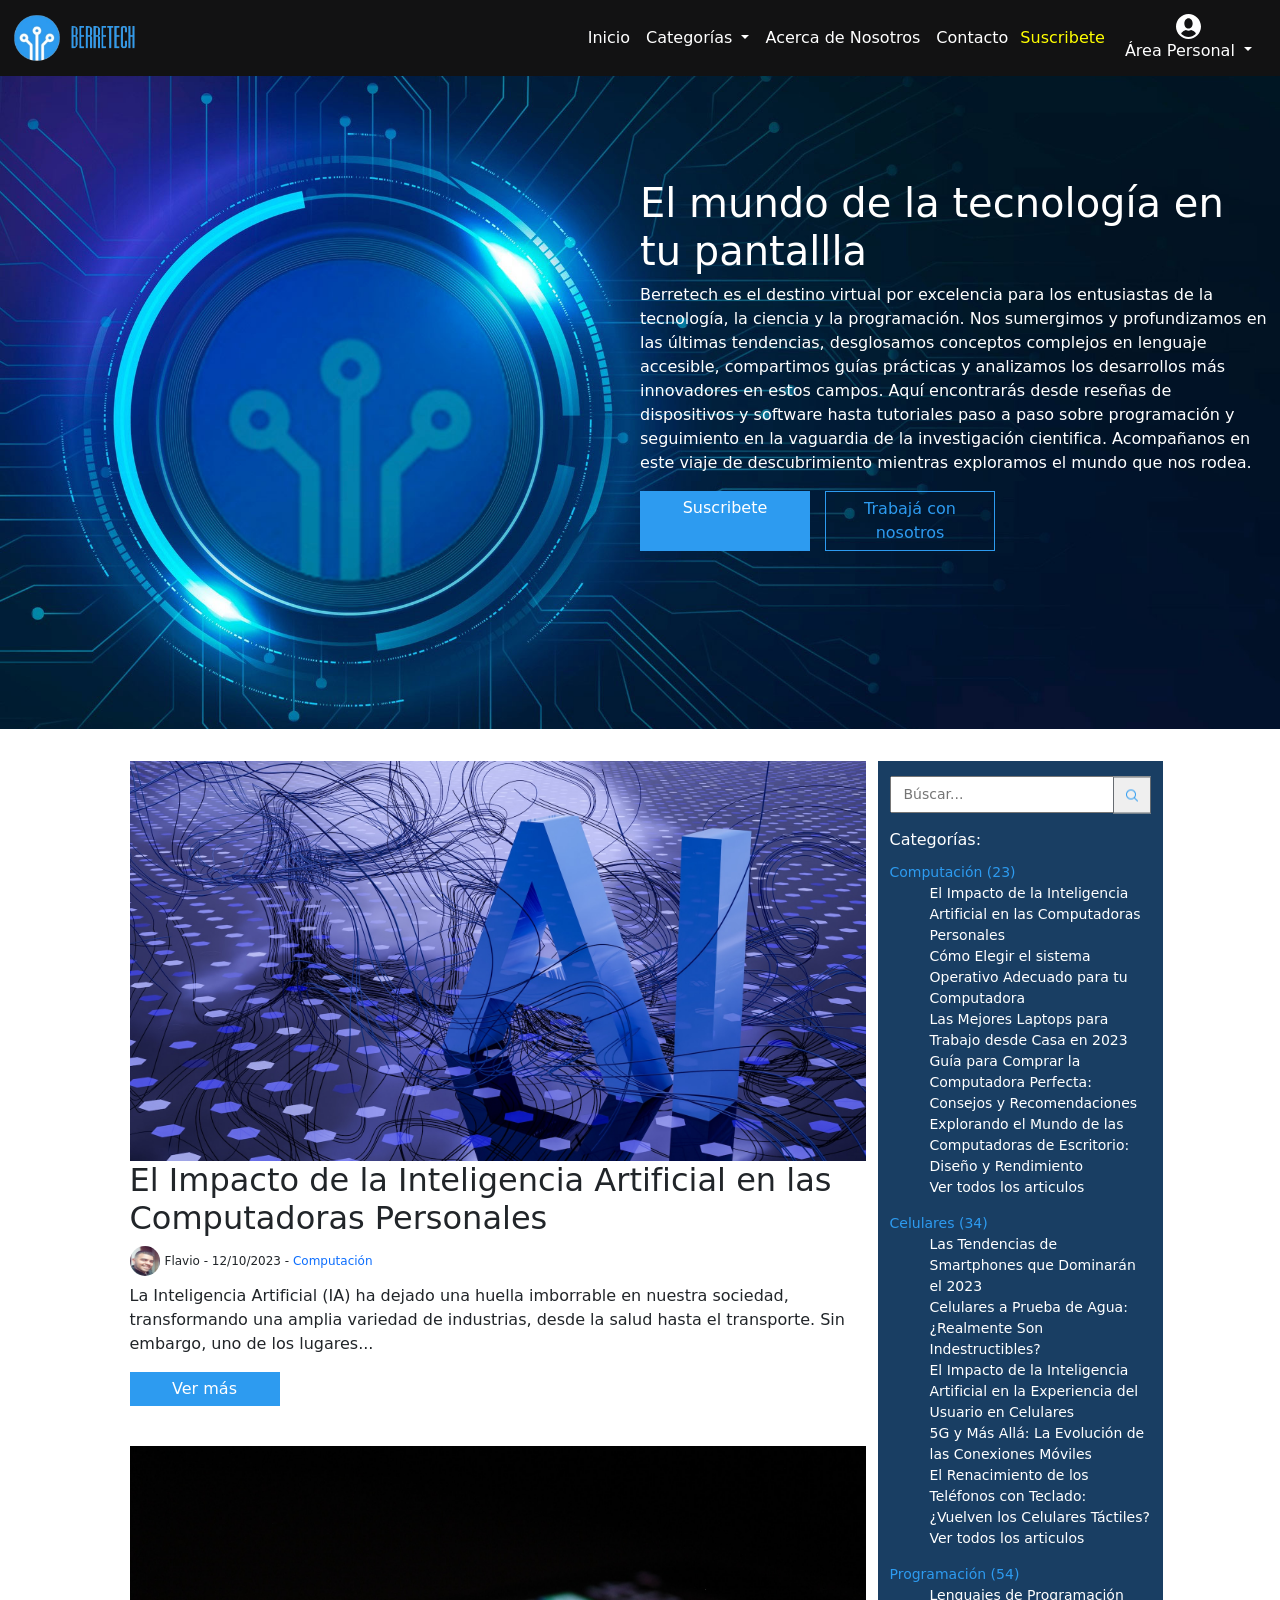
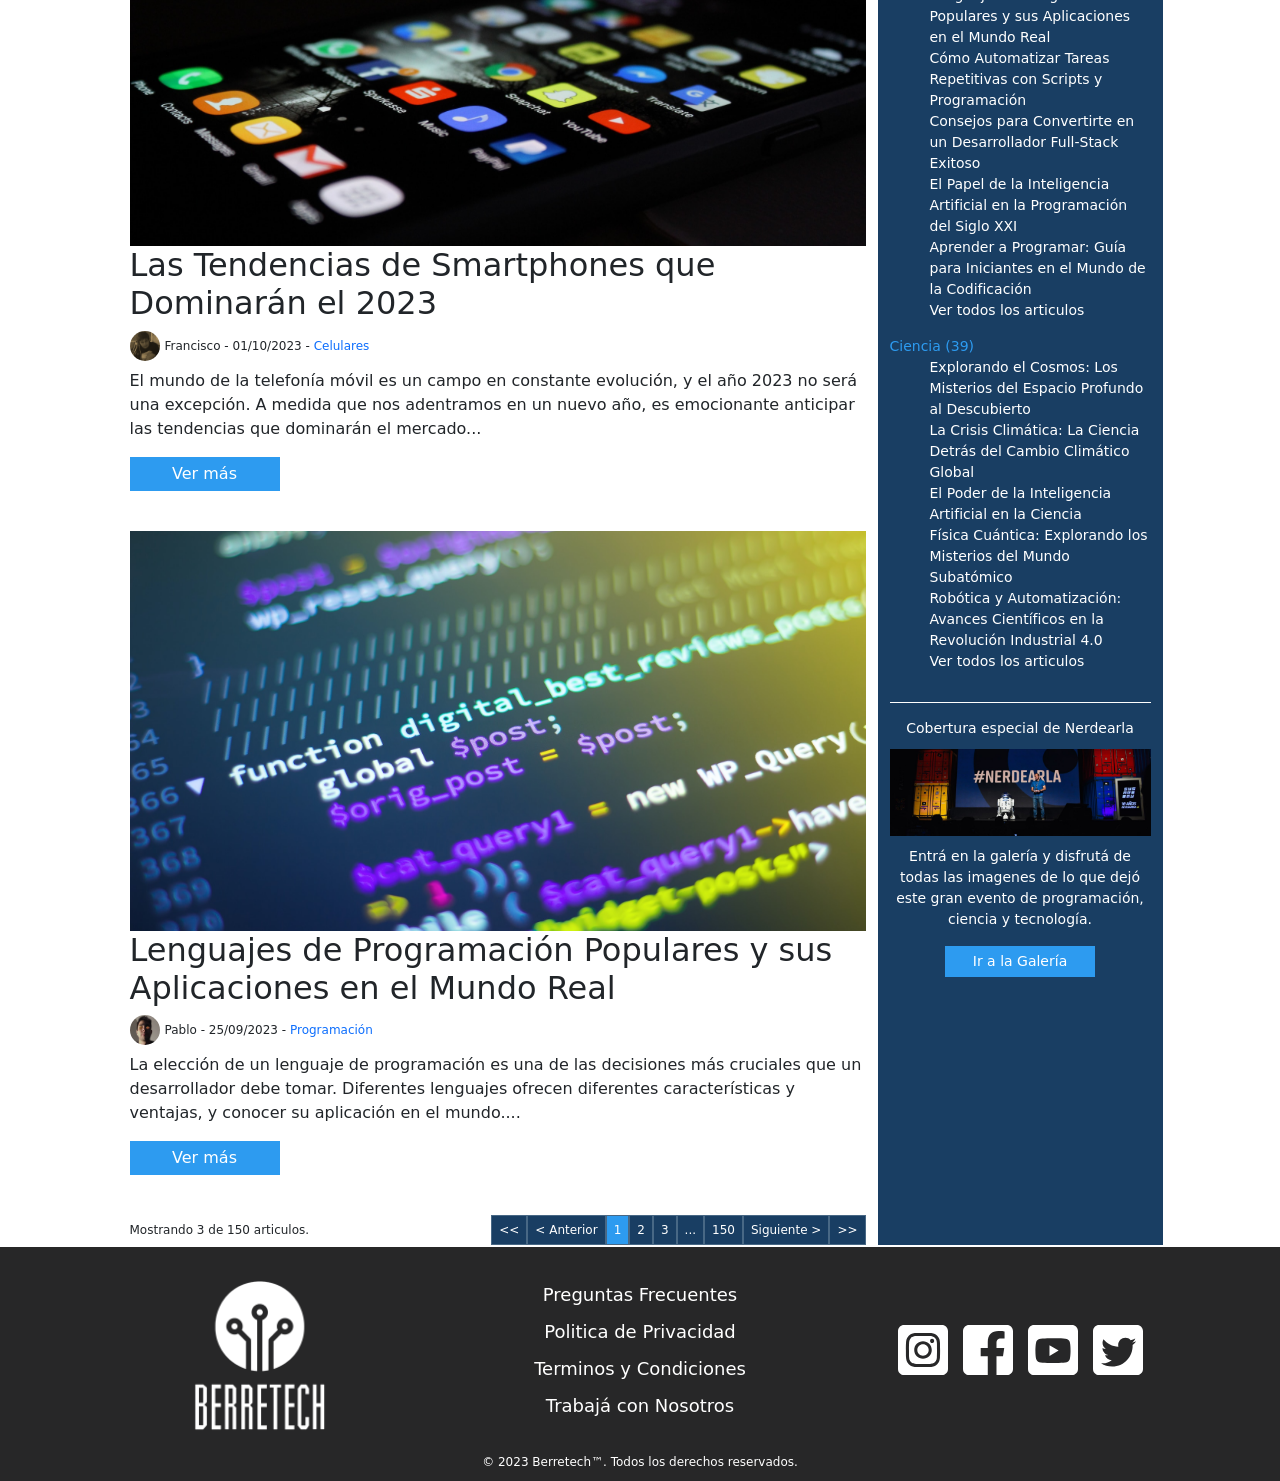
==== commit 25f1821b: "Feature-023: Agregar la funcionalidad a la búsqueda de post en página principal" ====
--- a/index.html
+++ b/index.html
@@ -314,7 +314,7 @@
           </div>
         </main>
         <aside class="col-12 col-md-4 col-lg-3  mt-2">
-          <form action="./error404.html" class="search">
+          <form action="./error404.html" class="search" onsubmit="event.preventDefault()">
             <input
               class="search__input"
               type="text"
@@ -323,7 +323,7 @@
               aria-label="Búscar"
               placeholder="Búscar..."
             />
-            <button type="submit" class="search__icon">
+            <button type="submit" class="search__icon" onclick="searchPosts()">
               <img src="./img/lupa.png" alt="buscar" />
             </button>
           </form>
@@ -492,6 +492,7 @@
       integrity="sha384-C6RzsynM9kWDrMNeT87bh95OGNyZPhcTNXj1NW7RuBCsyN/o0jlpcV8Qyq46cDfL"
       crossorigin="anonymous"
     ></script>
+    <script src="./js/index.js"></script>
     <footer class="footer">
       <div class="container text-center">
         <div class="row d-flex align-items-center">
--- a/css/footer.css
+++ b/css/footer.css
@@ -1,6 +1,6 @@
 .footer {
   padding-top: 10px;
-  background-color: #121213;
+  background-color: #121213e8;
   color: white;
   position: absolute;
   bottom: 0;
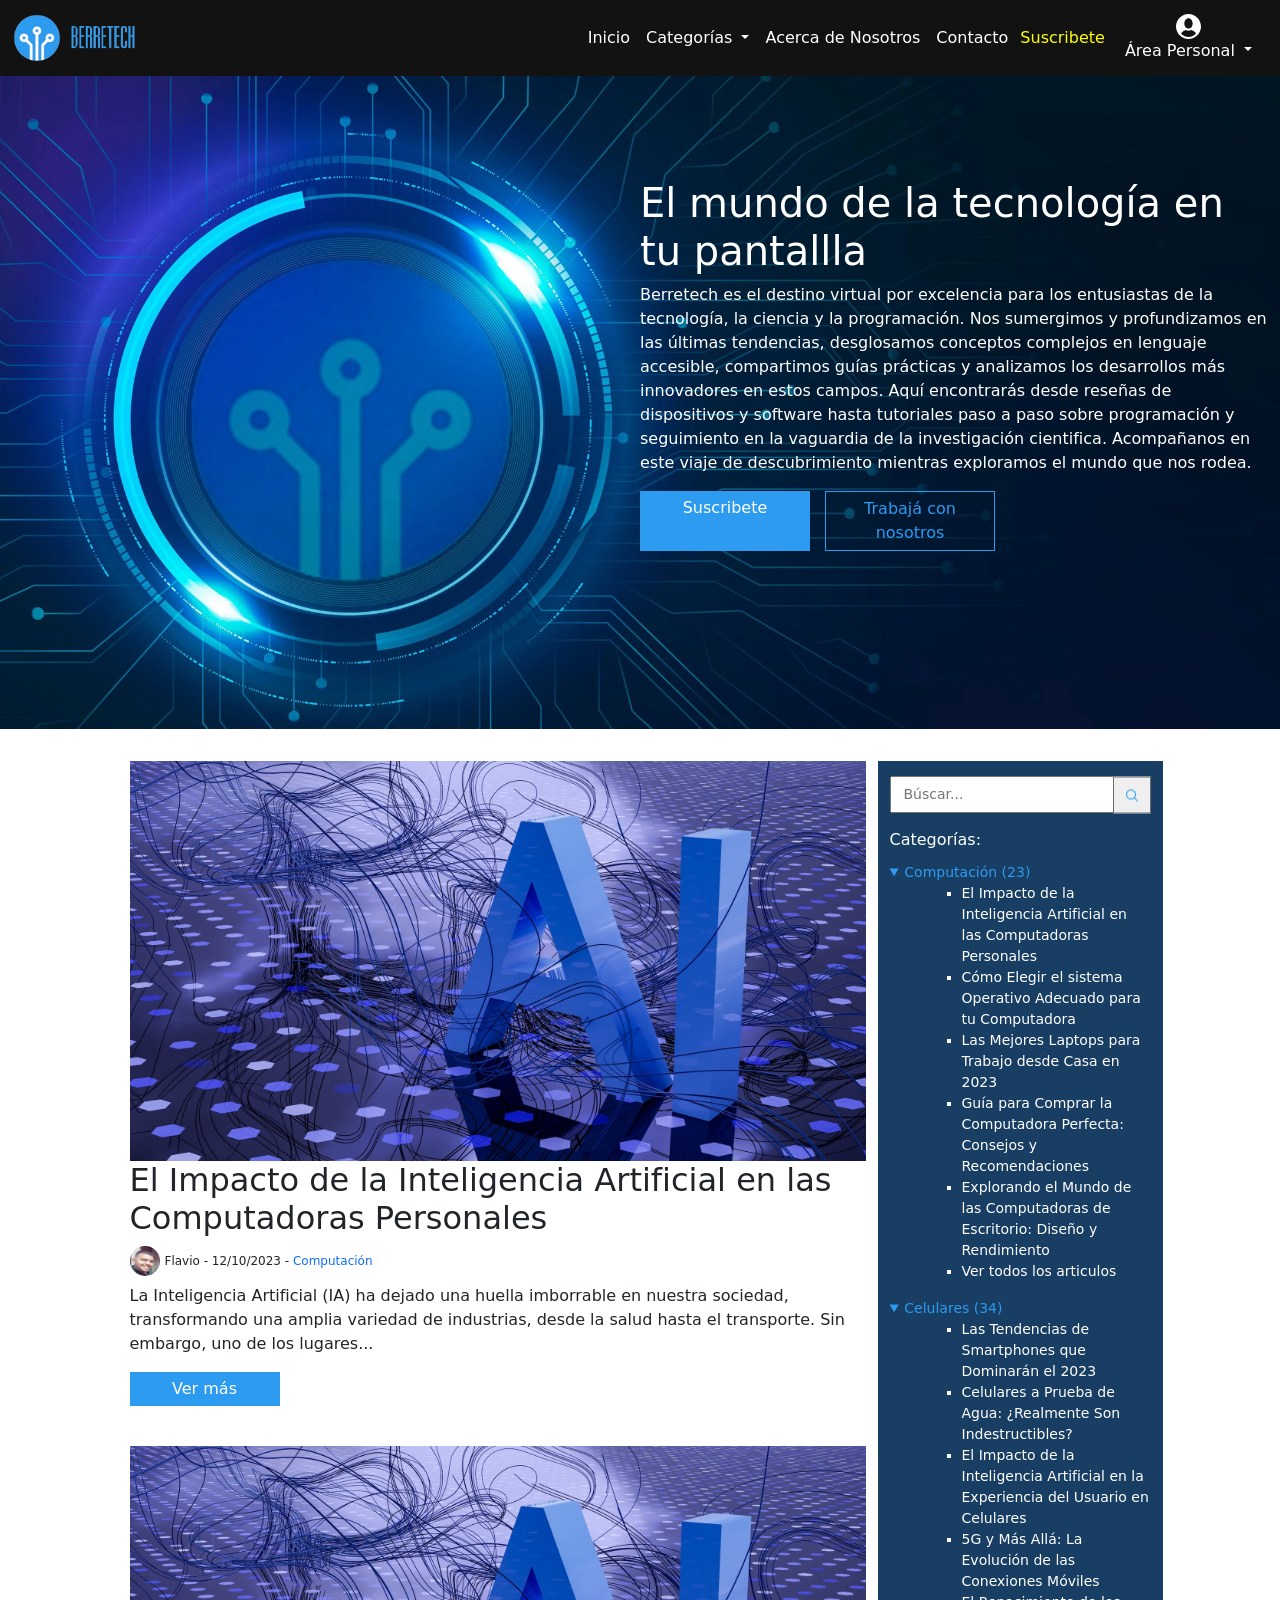
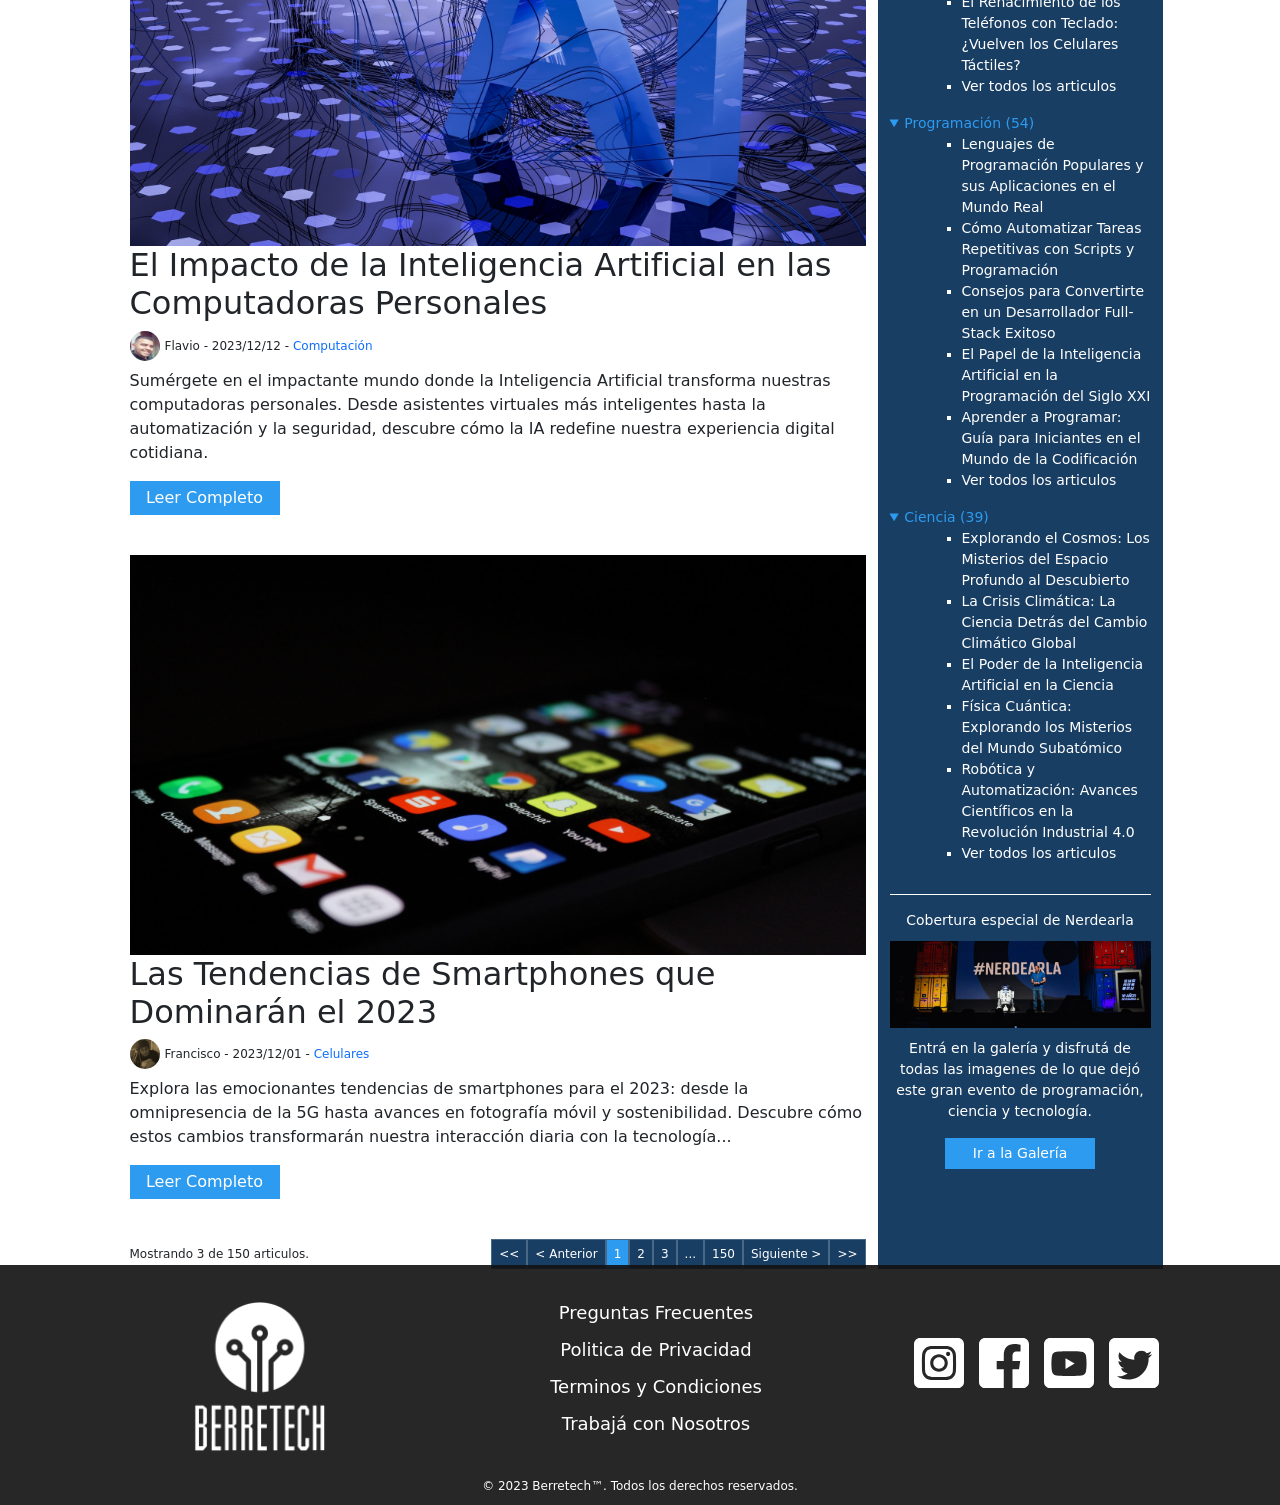
==== commit cba2049e: "Feature-028: Mostrar los Posts y el resultado de la búsqueda en la pagina principal" ====
--- a/index.html
+++ b/index.html
@@ -24,7 +24,7 @@
     <link rel="stylesheet" href="./css/footer.css" />
     <title>BerreTech | El mundo de la tecnología en tu pantallla</title>
   </head>
-  <body>
+  <body onload="showPosts()">
     <header>
       <nav class="navbar navbar-dark navbar-expand-lg fixed-top">
         <div class="container-fluid">
@@ -160,13 +160,18 @@
                 </a>
                 <ul class="dropdown-menu dropdown-menu-dark">
                   <li class="sacarPunto">
-                    <a class="dropdown-item" href="./error404.html"
+                    <a class="dropdown-item" href="./login.html"
                       >Iniciar Sesión</a
                     >
                   </li>
                   <li>
-                    <a class="dropdown-item" href="./error404.html"
+                    <a class="dropdown-item" href="./register.html"
                       >Registrarse</a
+                    >
+                  </li>
+                  <li>
+                    <a class="dropdown-item" href="./admin.html"
+                      >Administrar</a
                     >
                   </li>
                   <li>
@@ -213,11 +218,11 @@
     </section>
     <section id="news" class="container my-4">
       <div class="row justify-content-center">
-        <main class="col-12 col-md-8 mt-2">
-          <article class="card-news">
+        <main id="main" class="col-12 col-md-8 mt-2">
+           <article id="stikyPost" class="card-news">
             <img
               class="card-news__image"
-              src="./img/posts/post-1.jpg"
+              src="./img/posts/post-3.jpg"
               alt="Letras IA en fondo abstracto"
             />
             <h2>
@@ -239,57 +244,9 @@
               desde la salud hasta el transporte. Sin embargo, uno de los
               lugares...
             </p>
-            <a class="card-news__btn" href="./posts/post-1.html">Ver más</a>
-          </article>
-          <article class="card-news">
-            <img
-              class="card-news__image"
-              src="./img/posts/post-2.jpg"
-              alt="Teléfono inteligente"
-            />
-            <h2>Las Tendencias de Smartphones que Dominarán el 2023</h2>
-            <h3>
-              <img
-                class="card-news__author"
-                src="./img/team/francisco.png"
-              />Francisco - 01/10/2023 -
-              <a class="card-news__category" href="./error404.html"
-                >Celulares</a
-              >
-            </h3>
-            <p>
-              El mundo de la telefonía móvil es un campo en constante evolución,
-              y el año 2023 no será una excepción. A medida que nos adentramos
-              en un nuevo año, es emocionante anticipar las tendencias que
-              dominarán el mercado...
-            </p>
-            <a class="card-news__btn" href="./posts/post-2.html">Ver más</a>
-          </article>
-          <article class="card-news">
-            <img
-              class="card-news__image"
-              src="./img/posts/post-3.jpg"
-              alt="Pantalla de computadora con código"
-            />
-            <h2>
-              Lenguajes de Programación Populares y sus Aplicaciones en el Mundo
-              Real
-            </h2>
-            <h3>
-              <img class="card-news__author" src="./img/team/pablo.jpg" />Pablo
-              - 25/09/2023 -
-              <a class="card-news__category" href="./error404.html"
-                >Programación</a
-              >
-            </h3>
-            <p>
-              La elección de un lenguaje de programación es una de las
-              decisiones más cruciales que un desarrollador debe tomar.
-              Diferentes lenguajes ofrecen diferentes características y
-              ventajas, y conocer su aplicación en el mundo....
-            </p>
             <a class="card-news__btn" href="./posts/post-3.html">Ver más</a>
           </article>
+          
           <div class="pagination gap-2">
             <div><spam>Mostrando 3 de 150 articulos.</spam></div>
             <div class="pagination__nav">
--- a/css/navbar.css
+++ b/css/navbar.css
@@ -1,6 +1,5 @@
-*,
-ul,
-li {
+.AreaPersonal ul,
+.AreaPersonal li {
   padding: 0;
   margin: 0;
   list-style: none;
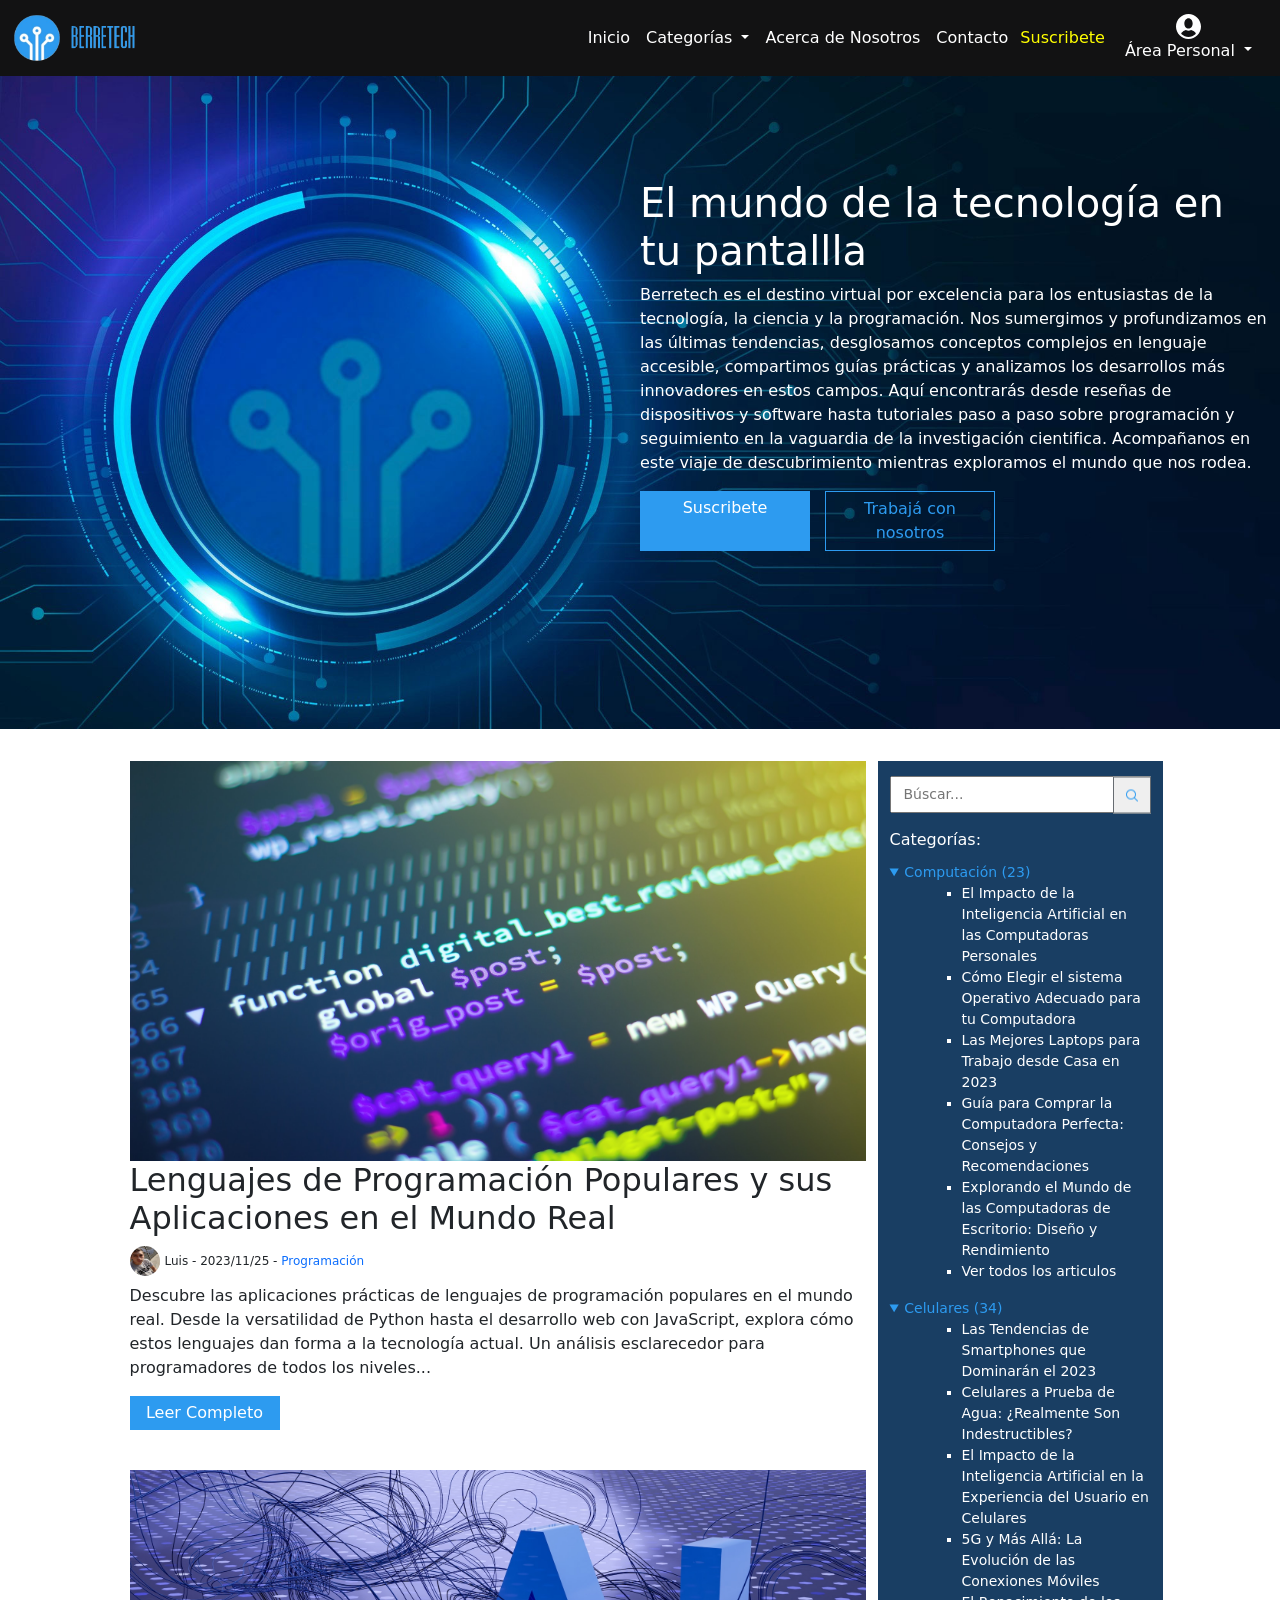
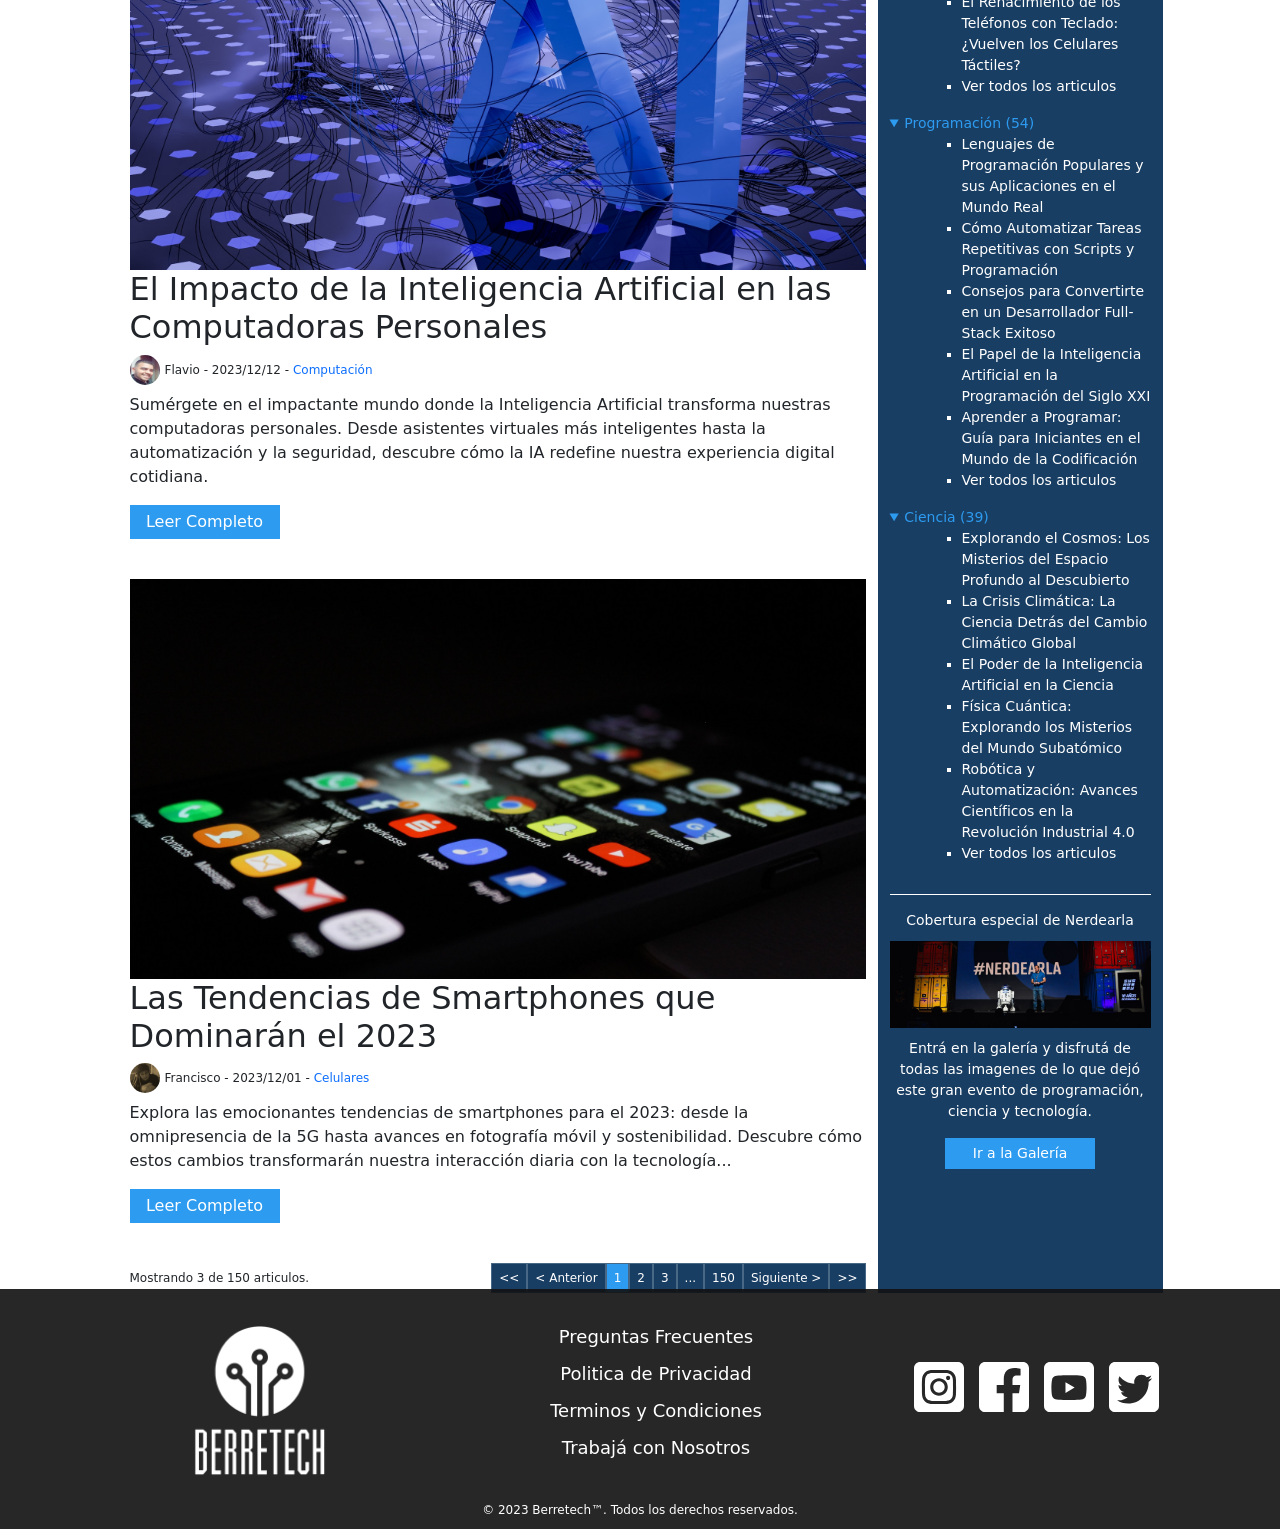
==== commit 68666aba: "Feature-032: Mostrar el post destacado en la página principal" ====
--- a/index.html
+++ b/index.html
@@ -247,7 +247,7 @@
             <a class="card-news__btn" href="./posts/post-3.html">Ver más</a>
           </article>
           
-          <div class="pagination gap-2">
+          <div id="pagination" class="pagination gap-2">
             <div><spam>Mostrando 3 de 150 articulos.</spam></div>
             <div class="pagination__nav">
               <span class="pagination__btn pagination__btn--disabled" disabled
